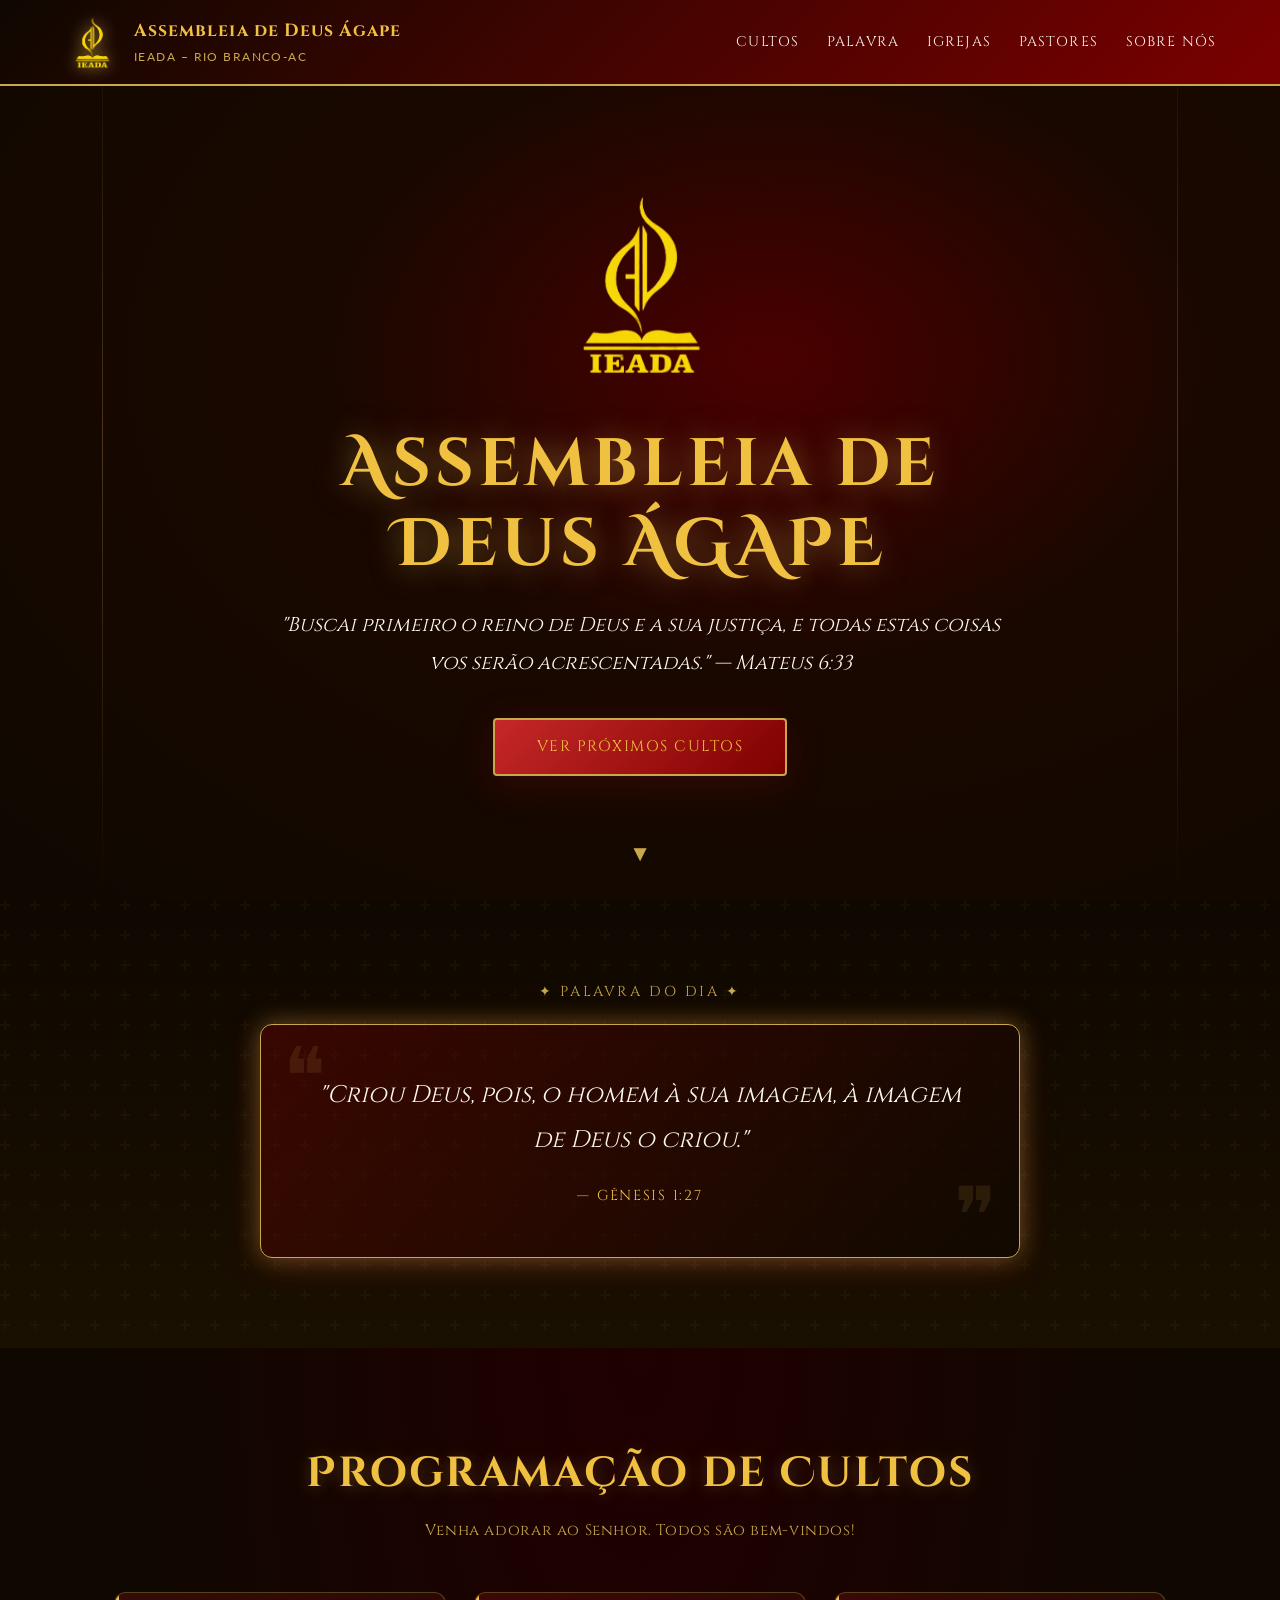
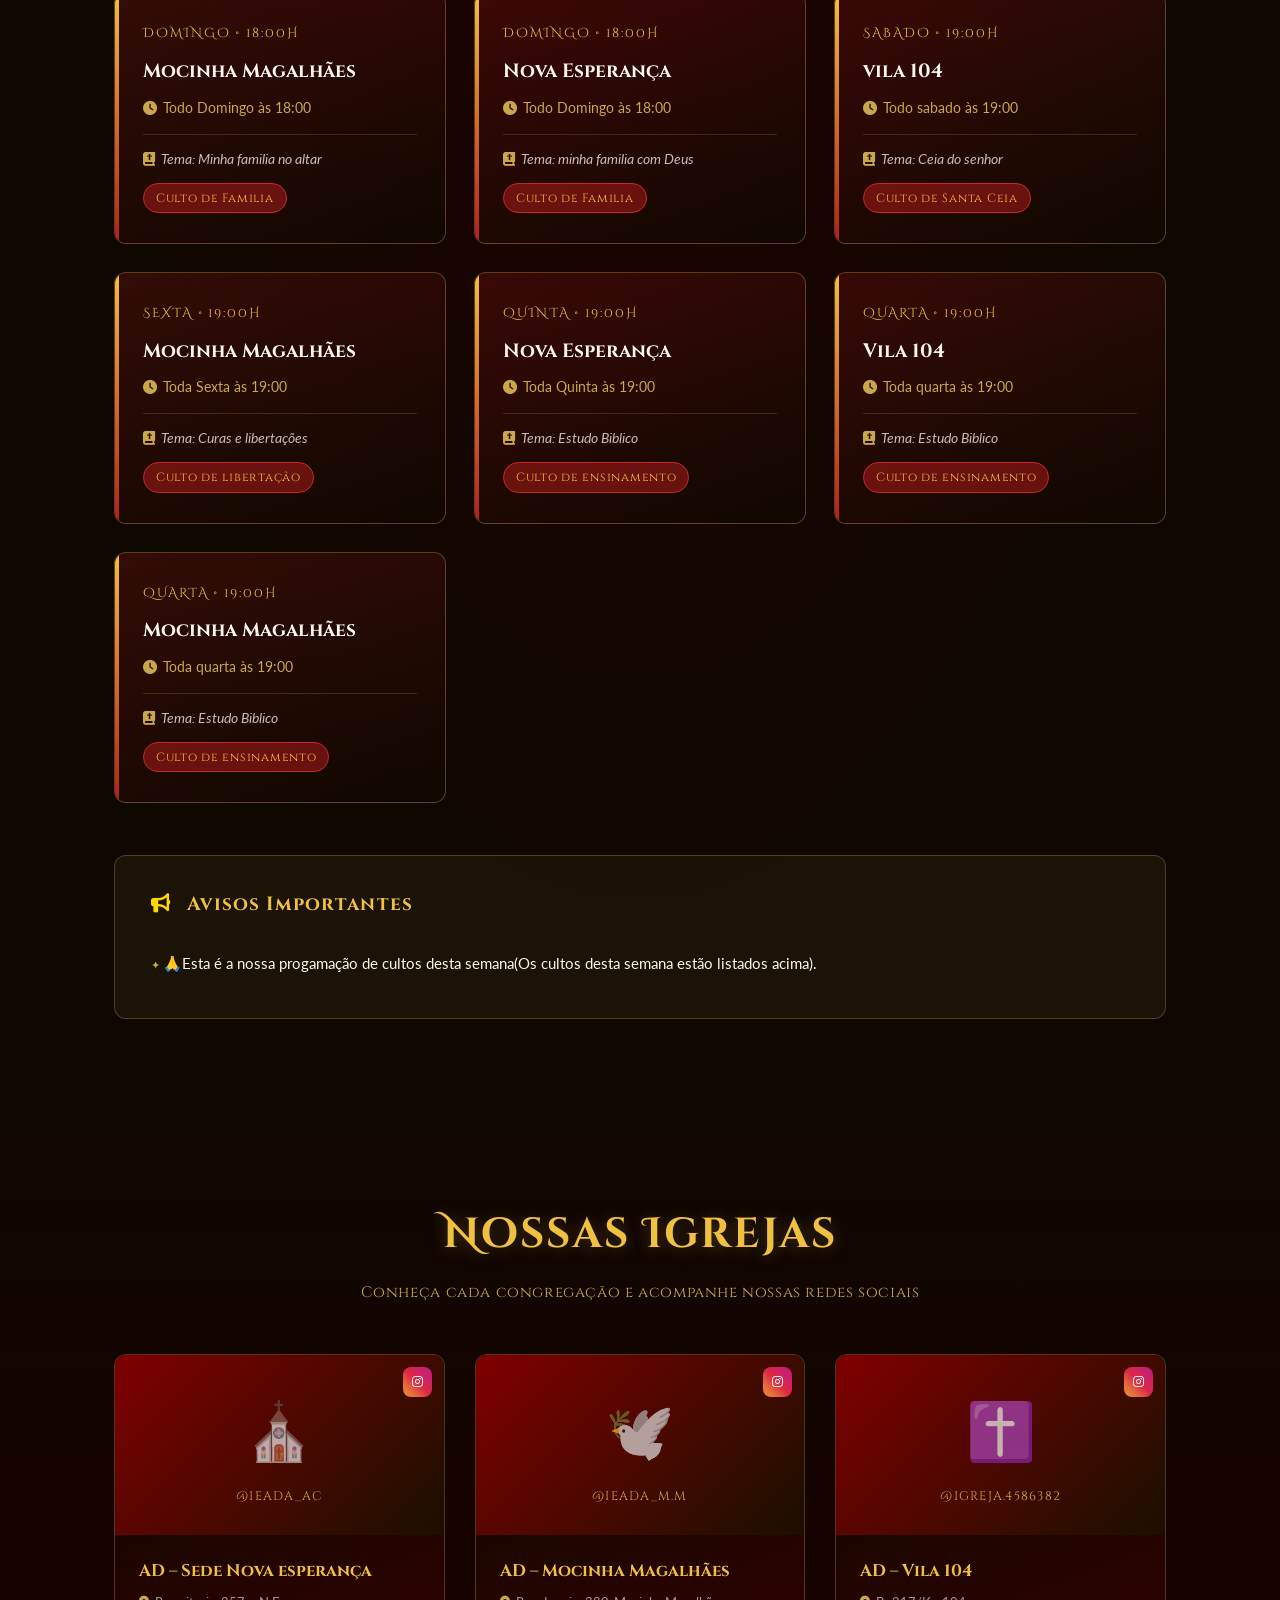
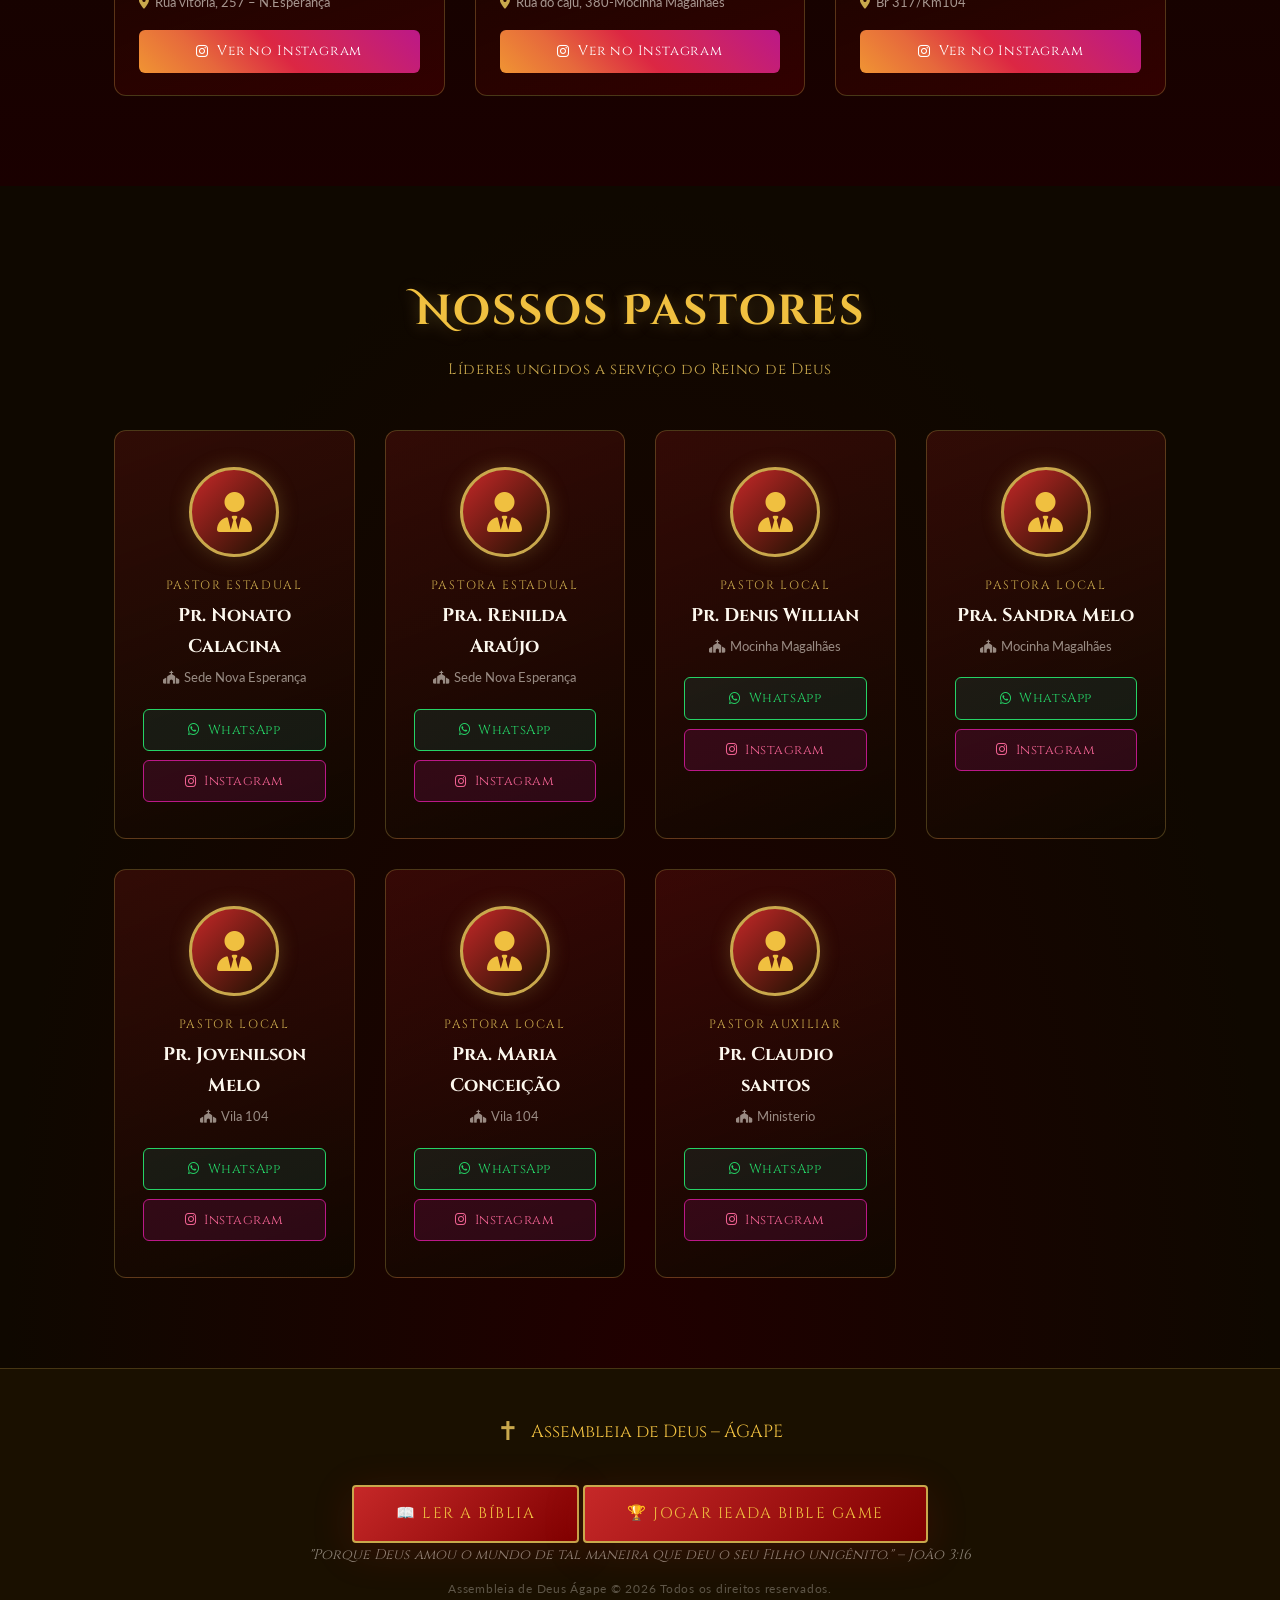
==== index.html @ 882bba63 "Update index.html" ====
<!DOCTYPE html>
<html lang="pt-BR">
<head>
  <meta charset="UTF-8" />
  <meta name="viewport" content="width=device-width, initial-scale=1.0"/>
  <title>Assembleia de Deus ÁGAPE</title>
  <link rel="stylesheet" href="style.css" />
  <link href="https://fonts.googleapis.com/css2?family=Cinzel+Decorative:wght@700;900&family=Cinzel:wght@400;600;700&family=Lato:wght@300;400;700&display=swap" rel="stylesheet"/>
  <link rel="stylesheet" href="https://cdnjs.cloudflare.com/ajax/libs/font-awesome/6.5.0/css/all.min.css"/>
</head>
<body>

  <!-- HEADER -->
  <header id="header">
    <div class="header-inner">
      <div class="logo-area">
        <img src="logo.png" alt="Logo IEADA" class="logo-img" id="logoImg" />
        <div class="logo-text">
          <span class="logo-title">Assembleia de Deus Ágape</span>
          <span class="logo-sub">IEADA – Rio Branco-ac</span>
        </div>
      </div>
      <nav class="nav-links">
        <a href="#cultos">Cultos</a>
        <a href="#palavra">Palavra</a>
        <a href="#igrejas">Igrejas</a>
        <a href="#pastores">Pastores</a>
         <a href="sobre.html">Sobre Nós</a>
      </nav>
      <button class="menu-toggle" id="menuToggle"><i class="fas fa-bars"></i></button>
    </div>
    <nav class="mobile-nav" id="mobileNav">
      <a href="#cultos">Cultos</a>
      <a href="#palavra">Palavra</a>
      <a href="#igrejas">Igrejas</a>
      <a href="#pastores">Pastores</a>
       <a href="sobre.html">Sobre Nós</a>
    </nav>
  </header>

  <!-- HERO -->
  <section class="hero">
    <div class="hero-particles" id="particles"></div>
    <div class="hero-content">
    <div class="hero-cross"><img src="logo.png" alt=""></div>
      <h1 class="hero-title">Assembleia de Deus ÁGAPE</h1>
      <p class="hero-verse" id="heroVerse">Carregando versículo…</p>
      <a href="#cultos" class="btn-hero">Ver Próximos Cultos</a>
    </div>
    <div class="hero-scroll">▼</div>
  </section>

  <!-- PALAVRA DO DIA -->
  <section class="palavra-section" id="palavra">
    <div class="section-label">✦ Palavra do Dia ✦</div>
    <div class="palavra-card" id="palavraCard">
      <div class="palavra-loading"><i class="fas fa-cross fa-spin"></i></div>
    </div>
  </section>

  <!-- CULTOS / AVISOS -->
  <section class="cultos-section" id="cultos">
    <div class="container">
      <h2 class="section-title">Programação de Cultos</h2>
      <p class="section-desc">Venha adorar ao Senhor. Todos são bem-vindos!</p>
      <div class="cultos-grid" id="cultosGrid"></div>
      <div class="avisos-box" id="avisosBox">
        <h3><i class="fas fa-bullhorn"></i> Avisos Importantes</h3>
        <ul id="avisosList"></ul>
      </div>
    </div>
  </section>

  <!-- IGREJAS / INSTAGRAM -->
  <section class="igrejas-section" id="igrejas">
    <div class="container">
      <h2 class="section-title">Nossas Igrejas</h2>
      <p class="section-desc">Conheça cada congregação e acompanhe nossas redes sociais</p>
      <div class="igrejas-grid" id="igrejasGrid"></div>
    </div>
  </section>

  <!-- PASTORES -->
  <section class="pastores-section" id="pastores">
    <div class="container">
      <h2 class="section-title">Nossos Pastores</h2>
      <p class="section-desc">Líderes ungidos a serviço do Reino de Deus</p>
      <div class="pastores-grid" id="pastoresGrid"></div>
    </div>
  </section>

  <!-- FOOTER -->
  <footer class="footer">
    <div class="footer-inner">
      <div class="footer-logo">
        <span class="footer-cross">✝</span>
        <span>Assembleia de Deus – ÁGAPE</span>
      </div>
<a href="biblia.html" class="btn-hero">📖 Ler a Bíblia</a>
   <a href="quiz.html" class="btn-hero" style="margin-top:16px">
  🏆 Jogar IEADA Bible Game
</a>
      <p class="footer-verse">"Porque Deus amou o mundo de tal maneira que deu o seu Filho unigênito." – João 3:16</p>
      <p class="footer-copy">Assembleia de Deus Ágape © 2026 Todos os direitos reservados.</p>
    </div>
  </footer>

  <script src="app.js"></script>
</body>
</html>
---- style.css ----
/* =========================================================
   ASSEMBLEIA DE DEUS – IEADA  |  style.css
   Paleta: Vermelho, Dourado, Amarelo
   ========================================================= */

:root {
  --red:      #b71c1c;
  --red-dark: #7f0000;
  --red-mid:  #c62828;
  --gold:     #c9a84c;
  --gold-lt:  #f0c040;
  --yellow:   #ffd600;
  --dark:     #0f0800;
  --dark2:    #1a1000;
  --cream:    #fdf8ee;
  --text:     #2c1a00;
  --white:    #ffffff;

  --font-display: 'Cinzel Decorative', serif;
  --font-serif:   'Cinzel', serif;
  --font-body:    'Lato', sans-serif;

  --radius: 12px;
  --shadow: 0 8px 40px rgba(183,28,28,0.18);
  --glow:   0 0 24px rgba(201,168,76,0.45);
}

*, *::before, *::after { box-sizing: border-box; margin: 0; padding: 0; }

html { scroll-behavior: smooth; }

body {
  background: var(--dark);
  color: var(--cream);
  font-family: var(--font-body);
  font-size: 16px;
  line-height: 1.7;
  overflow-x: hidden;
}

/* ---------- SCROLLBAR ---------- */
::-webkit-scrollbar { width: 8px; }
::-webkit-scrollbar-track { background: var(--dark2); }
::-webkit-scrollbar-thumb { background: var(--gold); border-radius: 4px; }

/* =========================================================
   HEADER
   ========================================================= */
#header {
  position: fixed; top: 0; left: 0; width: 100%; z-index: 1000;
  background: linear-gradient(135deg, rgba(15,8,0,.97) 0%, rgba(127,0,0,.97) 100%);
  border-bottom: 2px solid var(--gold);
  backdrop-filter: blur(8px);
  transition: box-shadow .3s;
}
#header.scrolled { box-shadow: 0 4px 24px rgba(183,28,28,.5); }

.header-inner {
  max-width: 1200px; margin: 0 auto;
  display: flex; align-items: center; justify-content: space-between;
  padding: 14px 24px;
}

.logo-area { display: flex; align-items: center; gap: 14px; }
.logo-img   { height: 56px; width: 56px; object-fit: contain; filter: drop-shadow(0 0 8px var(--gold)); }
.logo-text  { display: flex; flex-direction: column; }
.logo-title { font-family: var(--font-serif); font-size: 1.1rem; color: var(--gold-lt); letter-spacing: .06em; font-weight: 700; }
.logo-sub   { font-size: .75rem; color: var(--gold); letter-spacing: .12em; text-transform: uppercase; }

.nav-links { display: flex; gap: 28px; }
.nav-links a {
  font-family: var(--font-serif); font-size: .88rem; letter-spacing: .08em;
  color: var(--cream); text-decoration: none; text-transform: uppercase;
  position: relative; transition: color .25s;
}
.nav-links a::after {
  content: ''; position: absolute; bottom: -4px; left: 0;
  width: 0; height: 2px; background: var(--gold); transition: width .3s;
}
.nav-links a:hover { color: var(--gold-lt); }
.nav-links a:hover::after { width: 100%; }

.menu-toggle {
  display: none; background: none; border: none;
  color: var(--gold-lt); font-size: 1.5rem; cursor: pointer;
}

.mobile-nav {
  display: none; flex-direction: column; background: var(--dark2);
  border-top: 1px solid var(--gold);
}
.mobile-nav a {
  padding: 14px 24px; font-family: var(--font-serif); font-size: .9rem;
  color: var(--cream); text-decoration: none; border-bottom: 1px solid rgba(201,168,76,.15);
  transition: background .2s, color .2s;
}
.mobile-nav a:hover { background: rgba(201,168,76,.1); color: var(--gold-lt); }
.mobile-nav.open { display: flex; }

/* =========================================================
   HERO
   ========================================================= */
.hero {
  position: relative; min-height: 100vh;
  display: flex; align-items: center; justify-content: center;
  overflow: hidden;
  background: radial-gradient(ellipse at 60% 40%, #4a0000 0%, #1a0800 40%, #0f0800 100%);
}

.hero-particles {
  position: absolute; inset: 0; pointer-events: none;
}
.particle {
  position: absolute; border-radius: 50%;
  background: var(--gold);
  opacity: 0;
  animation: float-up linear infinite;
}
@keyframes float-up {
  0%   { opacity: 0; transform: translateY(0) scale(1); }
  10%  { opacity: .7; }
  90%  { opacity: .3; }
  100% { opacity: 0; transform: translateY(-80vh) scale(.4); }
}
.hero-cross img {
  max-width: 140px;
  animation: float 3s ease-in-out infinite;
}

@keyframes float {
  0% { transform: translateY(0px); }
  50% { transform: translateY(-10px); }
  100% { transform: translateY(0px); }
}
/* ornamental lines */
.hero::before, .hero::after {
  content: ''; position: absolute; top: 0; bottom: 0; width: 1px;
  background: linear-gradient(to bottom, transparent, var(--gold), transparent);
  opacity: .3;
}
.hero::before { left: 8%; }
.hero::after  { right: 8%; }

.hero-content {
  position: relative; z-index: 2; text-align: center;
  padding: 120px 24px 60px;
  max-width: 780px;
}

.hero-cross {
  font-size: 4rem; color: var(--gold);
  animation: pulse-glow 3s ease-in-out infinite;
  display: block; margin-bottom: 12px;
  text-shadow: var(--glow);
}
@keyframes pulse-glow {
  0%,100% { text-shadow: 0 0 20px var(--gold); }
  50%      { text-shadow: 0 0 50px var(--yellow), 0 0 80px var(--gold); }
}

.hero-title {
  font-family: var(--font-display);
  font-size: clamp(2rem, 6vw, 4.2rem);
  color: var(--gold-lt);
  letter-spacing: .06em;
  line-height: 1.2;
  margin-bottom: 20px;
  text-shadow: 0 2px 30px rgba(201,168,76,.5);
  animation: fade-down .9s ease both;
}
@keyframes fade-down {
  from { opacity: 0; transform: translateY(-30px); }
  to   { opacity: 1; transform: translateY(0); }
}

.hero-verse {
  font-family: var(--font-serif); font-style: italic;
  font-size: clamp(.95rem, 2vw, 1.25rem); color: var(--cream);
  opacity: .9; margin-bottom: 36px;
  animation: fade-up 1.1s .3s ease both;
  line-height: 1.9;
}
@keyframes fade-up {
  from { opacity: 0; transform: translateY(20px); }
  to   { opacity: 1; transform: translateY(0); }
}

.btn-hero {
  display: inline-block; padding: 14px 42px;
  background: linear-gradient(135deg, var(--red-mid), var(--red-dark));
  border: 2px solid var(--gold);
  color: var(--gold-lt); font-family: var(--font-serif);
  font-size: .95rem; letter-spacing: .1em; text-transform: uppercase;
  text-decoration: none; border-radius: 4px;
  transition: all .3s; box-shadow: var(--shadow);
  animation: fade-up 1.2s .6s ease both;
}
.btn-hero:hover {
  background: linear-gradient(135deg, var(--gold), var(--gold-lt));
  color: var(--dark); transform: translateY(-3px);
  box-shadow: 0 12px 40px rgba(201,168,76,.4);
}

.hero-scroll {
  position: absolute; bottom: 28px; left: 50%; transform: translateX(-50%);
  color: var(--gold); font-size: 1.4rem; animation: bounce 2s infinite;
  cursor: pointer;
}
@keyframes bounce {
  0%,100% { transform: translateX(-50%) translateY(0); }
  50%      { transform: translateX(-50%) translateY(10px); }
}

/* =========================================================
   SECTIONS SHARED
   ========================================================= */
.container { max-width: 1100px; margin: 0 auto; padding: 0 24px; }

.section-title {
  font-family: var(--font-display);
  font-size: clamp(1.6rem, 4vw, 2.6rem);
  color: var(--gold-lt);
  text-align: center; margin-bottom: 10px;
  letter-spacing: .05em;
  text-shadow: 0 2px 16px rgba(201,168,76,.3);
}
.section-desc {
  text-align: center; color: var(--gold); margin-bottom: 48px;
  font-size: .95rem; letter-spacing: .04em; font-family: var(--font-serif);
}
.section-label {
  text-align: center; font-family: var(--font-serif);
  font-size: .9rem; letter-spacing: .18em; text-transform: uppercase;
  color: var(--gold); margin-bottom: 20px;
}

/* =========================================================
   PALAVRA DO DIA
   ========================================================= */
.palavra-section {
  padding: 80px 24px 90px;
  background: linear-gradient(180deg, var(--dark) 0%, var(--dark2) 100%);
  position: relative;
}
.palavra-section::before {
  content: ''; position: absolute; inset: 0;
  background: url("data:image/svg+xml,%3Csvg width='60' height='60' viewBox='0 0 60 60' xmlns='http://www.w3.org/2000/svg'%3E%3Cg fill='none' fill-rule='evenodd'%3E%3Cg fill='%23c9a84c' fill-opacity='0.04'%3E%3Cpath d='M36 34v-4h-2v4h-4v2h4v4h2v-4h4v-2h-4zm0-30V0h-2v4h-4v2h4v4h2V6h4V4h-4zM6 34v-4H4v4H0v2h4v4h2v-4h4v-2H6zM6 4V0H4v4H0v2h4v4h2V6h4V4H6z'/%3E%3C/g%3E%3C/g%3E%3C/svg%3E");
  pointer-events: none;
}

.palavra-card {
  max-width: 760px; margin: 0 auto;
  background: linear-gradient(135deg, rgba(127,0,0,.35), rgba(15,8,0,.8));
  border: 1px solid var(--gold);
  border-radius: var(--radius);
  padding: 48px 52px;
  text-align: center;
  position: relative;
  box-shadow: var(--shadow), var(--glow);
  transition: all .4s;
}
.palavra-card:hover { transform: translateY(-4px); box-shadow: 0 16px 60px rgba(183,28,28,.3), var(--glow); }

.palavra-card::before, .palavra-card::after {
  content: '❝'; position: absolute;
  font-size: 5rem; color: var(--gold); opacity: .12;
  font-family: Georgia, serif; line-height: 1;
}
.palavra-card::before { top: 12px; left: 22px; }
.palavra-card::after  { content: '❞'; bottom: 0px; right: 22px; }

.palavra-text {
  font-family: var(--font-serif); font-size: clamp(1.1rem, 2.5vw, 1.5rem);
  color: var(--cream); font-style: italic; line-height: 1.85;
  margin-bottom: 18px;
}
.palavra-ref {
  font-family: var(--font-serif); color: var(--gold-lt);
  font-size: .9rem; letter-spacing: .12em; text-transform: uppercase;
}
.palavra-loading { font-size: 2rem; color: var(--gold); }

/* =========================================================
   CULTOS
   ========================================================= */
.cultos-section {
  padding: 90px 0;
  background: radial-gradient(ellipse at top, #200000 0%, var(--dark) 60%);
}

.cultos-grid {
  display: grid;
  grid-template-columns: repeat(auto-fill, minmax(280px, 1fr));
  gap: 28px; margin-bottom: 52px;
}

.culto-card {
  background: linear-gradient(160deg, rgba(183,28,28,.22), rgba(15,8,0,.9));
  border: 1px solid rgba(201,168,76,.35);
  border-radius: var(--radius); padding: 30px 28px;
  position: relative; overflow: hidden;
  transition: all .35s; cursor: default;
}
.culto-card::before {
  content: ''; position: absolute; top: 0; left: 0;
  width: 4px; height: 100%;
  background: linear-gradient(to bottom, var(--gold-lt), var(--red));
}
.culto-card:hover { transform: translateY(-6px); border-color: var(--gold); box-shadow: var(--shadow); }

.culto-dia {
  font-family: var(--font-display); font-size: .8rem;
  color: var(--gold-lt); letter-spacing: .15em; text-transform: uppercase;
  margin-bottom: 10px;
}
.culto-nome {
  font-family: var(--font-serif); font-size: 1.2rem; color: var(--cream);
  margin-bottom: 8px; font-weight: 700;
}
.culto-horario { font-size: .88rem; color: var(--gold); margin-bottom: 14px; }
.culto-tema {
  font-size: .88rem; color: rgba(253,248,238,.75); font-style: italic;
  border-top: 1px solid rgba(201,168,76,.2); padding-top: 12px;
}
.culto-tag {
  display: inline-block; margin-top: 12px; padding: 4px 12px;
  background: rgba(183,28,28,.5); border: 1px solid var(--red-mid);
  border-radius: 50px; font-size: .75rem; color: var(--gold-lt);
  font-family: var(--font-serif); letter-spacing: .06em;
}

/* AVISOS */
.avisos-box {
  background: rgba(201,168,76,.07); border: 1px solid rgba(201,168,76,.3);
  border-radius: var(--radius); padding: 32px 36px;
}
.avisos-box h3 {
  font-family: var(--font-serif); color: var(--gold-lt);
  font-size: 1.2rem; margin-bottom: 20px; letter-spacing: .06em;
}
.avisos-box h3 i { margin-right: 10px; color: var(--yellow); }
.avisos-box ul  { list-style: none; }
.avisos-box li  { padding: 10px 0; border-bottom: 1px solid rgba(201,168,76,.12); font-size: .93rem; color: var(--cream); }
.avisos-box li:last-child { border-bottom: none; }
.avisos-box li::before { content: '✦ '; color: var(--gold); font-size: .7rem; }

/* =========================================================
   IGREJAS
   ========================================================= */
.igrejas-section {
  padding: 90px 0;
  background: linear-gradient(180deg, var(--dark) 0%, #1a0000 100%);
}

.igrejas-grid {
  display: grid;
  grid-template-columns: repeat(auto-fill, minmax(250px, 1fr));
  gap: 30px;
}

.igreja-card {
  background: linear-gradient(160deg, rgba(15,8,0,.95), rgba(127,0,0,.25));
  border: 1px solid rgba(201,168,76,.3);
  border-radius: var(--radius); overflow: hidden;
  transition: all .35s; display: flex; flex-direction: column;
}
.igreja-card:hover { transform: translateY(-8px); border-color: var(--gold); box-shadow: var(--shadow); }

.igreja-thumb {
  height: 180px; background: var(--dark2);
  display: flex; align-items: center; justify-content: center;
  position: relative; overflow: hidden;
}
.igreja-thumb-inner {
  width: 100%; height: 100%;
  background: linear-gradient(135deg, var(--red-dark) 0%, var(--dark2) 100%);
  display: flex; flex-direction: column; align-items: center; justify-content: center;
  gap: 8px;
}
.igreja-thumb-icon { font-size: 3.5rem; color: var(--gold); opacity: .7; }
.igreja-thumb-label {
  font-family: var(--font-serif); font-size: .78rem; color: var(--gold);
  letter-spacing: .1em; text-transform: uppercase;
}
.igreja-thumb .insta-badge {
  position: absolute; top: 12px; right: 12px;
  background: linear-gradient(45deg, #f09433, #e6683c, #dc2743, #cc2366, #bc1888);
  border-radius: 8px; padding: 5px 9px; font-size: .75rem; color: #fff;
}

.igreja-body { padding: 22px 24px; flex: 1; display: flex; flex-direction: column; }
.igreja-nome {
  font-family: var(--font-serif); font-size: 1.05rem; color: var(--gold-lt);
  margin-bottom: 6px; font-weight: 700;
}
.igreja-end  { font-size: .83rem; color: rgba(253,248,238,.6); margin-bottom: 16px; }
.btn-instagram {
  margin-top: auto; display: flex; align-items: center; justify-content: center; gap: 8px;
  padding: 10px 0;
  background: linear-gradient(45deg, #f09433, #e6683c, #dc2743, #cc2366, #bc1888);
  color: #fff; border-radius: 6px; text-decoration: none;
  font-family: var(--font-serif); font-size: .85rem; letter-spacing: .06em;
  transition: opacity .25s, transform .25s;
}
.btn-instagram:hover { opacity: .88; transform: scale(1.03); }

/* =========================================================
   PASTORES
   ========================================================= */
.pastores-section {
  padding: 90px 0;
  background: radial-gradient(ellipse at bottom, #200000 0%, var(--dark) 70%);
}

.pastores-grid {
  display: grid;
  grid-template-columns: repeat(auto-fill, minmax(240px, 1fr));
  gap: 30px;
}

.pastor-card {
  background: linear-gradient(160deg, rgba(183,28,28,.2), rgba(15,8,0,.9));
  border: 1px solid rgba(201,168,76,.3);
  border-radius: var(--radius); padding: 36px 28px;
  text-align: center; transition: all .35s; position: relative; overflow: hidden;
}
.pastor-card::after {
  content: ''; position: absolute; bottom: 0; left: 0; right: 0;
  height: 3px;
  background: linear-gradient(to right, transparent, var(--gold), transparent);
  opacity: 0; transition: opacity .35s;
}
.pastor-card:hover { transform: translateY(-6px); border-color: var(--gold); box-shadow: var(--shadow); }
.pastor-card:hover::after { opacity: 1; }

.pastor-avatar {
  width: 90px; height: 90px; margin: 0 auto 18px;
  border-radius: 50%; background: linear-gradient(135deg, var(--red-mid), var(--dark2));
  border: 3px solid var(--gold);
  display: flex; align-items: center; justify-content: center;
  font-size: 2.5rem; color: var(--gold-lt);
  box-shadow: 0 0 20px rgba(201,168,76,.25);
}
.pastor-titulo {
  font-family: var(--font-serif); font-size: .75rem; color: var(--gold);
  letter-spacing: .14em; text-transform: uppercase; margin-bottom: 4px;
}
.pastor-nome {
  font-family: var(--font-serif); font-size: 1.15rem; color: var(--cream);
  margin-bottom: 4px; font-weight: 700;
}
.pastor-igreja { font-size: .82rem; color: rgba(253,248,238,.55); margin-bottom: 20px; }

.pastor-contatos { display: flex; flex-direction: column; gap: 9px; }
.contato-btn {
  display: flex; align-items: center; justify-content: center; gap: 8px;
  padding: 9px; border-radius: 6px; text-decoration: none;
  font-size: .82rem; font-family: var(--font-serif); letter-spacing: .04em;
  transition: all .25s;
}
.contato-btn.whatsapp { background: #128c7e22; border: 1px solid #25d366; color: #25d366; }
.contato-btn.whatsapp:hover { background: #128c7e; color: #fff; }
.contato-btn.email     { background: rgba(201,168,76,.12); border: 1px solid var(--gold); color: var(--gold-lt); }
.contato-btn.email:hover { background: var(--gold); color: var(--dark); }
.contato-btn.instagram-btn { background: rgba(188,24,136,.15); border: 1px solid #bc1888; color: #f06292; }
.contato-btn.instagram-btn:hover { background: linear-gradient(45deg, #f09433, #e6683c, #dc2743, #cc2366, #bc1888); color: #fff; }

/* =========================================================
   CONTATO FORM
   ========================================================= */
.contato-section {
  padding: 90px 0;
  background: linear-gradient(180deg, #1a0000 0%, var(--dark) 100%);
}

.contato-form {
  max-width: 680px; margin: 0 auto;
  display: flex; flex-direction: column; gap: 16px;
}
.form-row { display: grid; grid-template-columns: 1fr 1fr; gap: 16px; }

.contato-form input,
.contato-form textarea {
  background: rgba(255,255,255,.05);
  border: 1px solid rgba(201,168,76,.3);
  border-radius: 6px; padding: 14px 16px;
  color: var(--cream); font-family: var(--font-body); font-size: .9rem;
  transition: border-color .25s, box-shadow .25s; outline: none; resize: vertical;
}
.contato-form input:focus,
.contato-form textarea:focus {
  border-color: var(--gold);
  box-shadow: 0 0 0 3px rgba(201,168,76,.15);
}
.contato-form input::placeholder,
.contato-form textarea::placeholder { color: rgba(253,248,238,.35); }

.btn-enviar {
  align-self: flex-end; padding: 14px 40px;
  background: linear-gradient(135deg, var(--red-mid), var(--red-dark));
  border: 2px solid var(--gold); border-radius: 6px;
  color: var(--gold-lt); font-family: var(--font-serif); font-size: .92rem;
  letter-spacing: .08em; cursor: pointer; transition: all .3s; display: flex; gap: 10px; align-items: center;
}
.btn-enviar:hover {
  background: linear-gradient(135deg, var(--gold), var(--gold-lt));
  color: var(--dark); transform: translateY(-2px);
}
.form-feedback { text-align: center; font-size: .88rem; min-height: 20px; }
.form-feedback.success { color: #4caf50; }
.form-feedback.error   { color: #ef5350; }

/* =========================================================
   FOOTER
   ========================================================= */
.footer {
  background: var(--dark2);
  border-top: 1px solid rgba(201,168,76,.25);
  padding: 42px 24px;
}
.footer-inner { max-width: 760px; margin: 0 auto; text-align: center; }
.footer-logo {
  display: flex; align-items: center; justify-content: center; gap: 12px;
  font-family: var(--font-serif); color: var(--gold-lt); font-size: 1.1rem;
  margin-bottom: 14px;
}
.footer-cross { font-size: 1.6rem; color: var(--gold); }
.footer-verse { font-style: italic; font-family: var(--font-serif); color: rgba(253,248,238,.5); font-size: .88rem; margin-bottom: 12px; }
.footer-copy  { font-size: .78rem; color: rgba(253,248,238,.3); letter-spacing: .06em; }

/* =========================================================
   RESPONSIVE
   ========================================================= */
@media (max-width: 768px) {
  .nav-links { display: none; }
  .menu-toggle { display: block; }
  .form-row { grid-template-columns: 1fr; }
  .btn-enviar { align-self: stretch; justify-content: center; }
  .palavra-card { padding: 32px 24px; }
  .hero-content { padding: 100px 16px 40px; }
}
@media (max-width: 480px) {
  .cultos-grid, .igrejas-grid, .pastores-grid { grid-template-columns: 1fr; }
}

/* =========================================================
   ANIMATIONS ON SCROLL
   ========================================================= */
.reveal {
  opacity: 0; transform: translateY(30px);
  transition: opacity .65s ease, transform .65s ease;
}
.reveal.visible { opacity: 1; transform: none; }
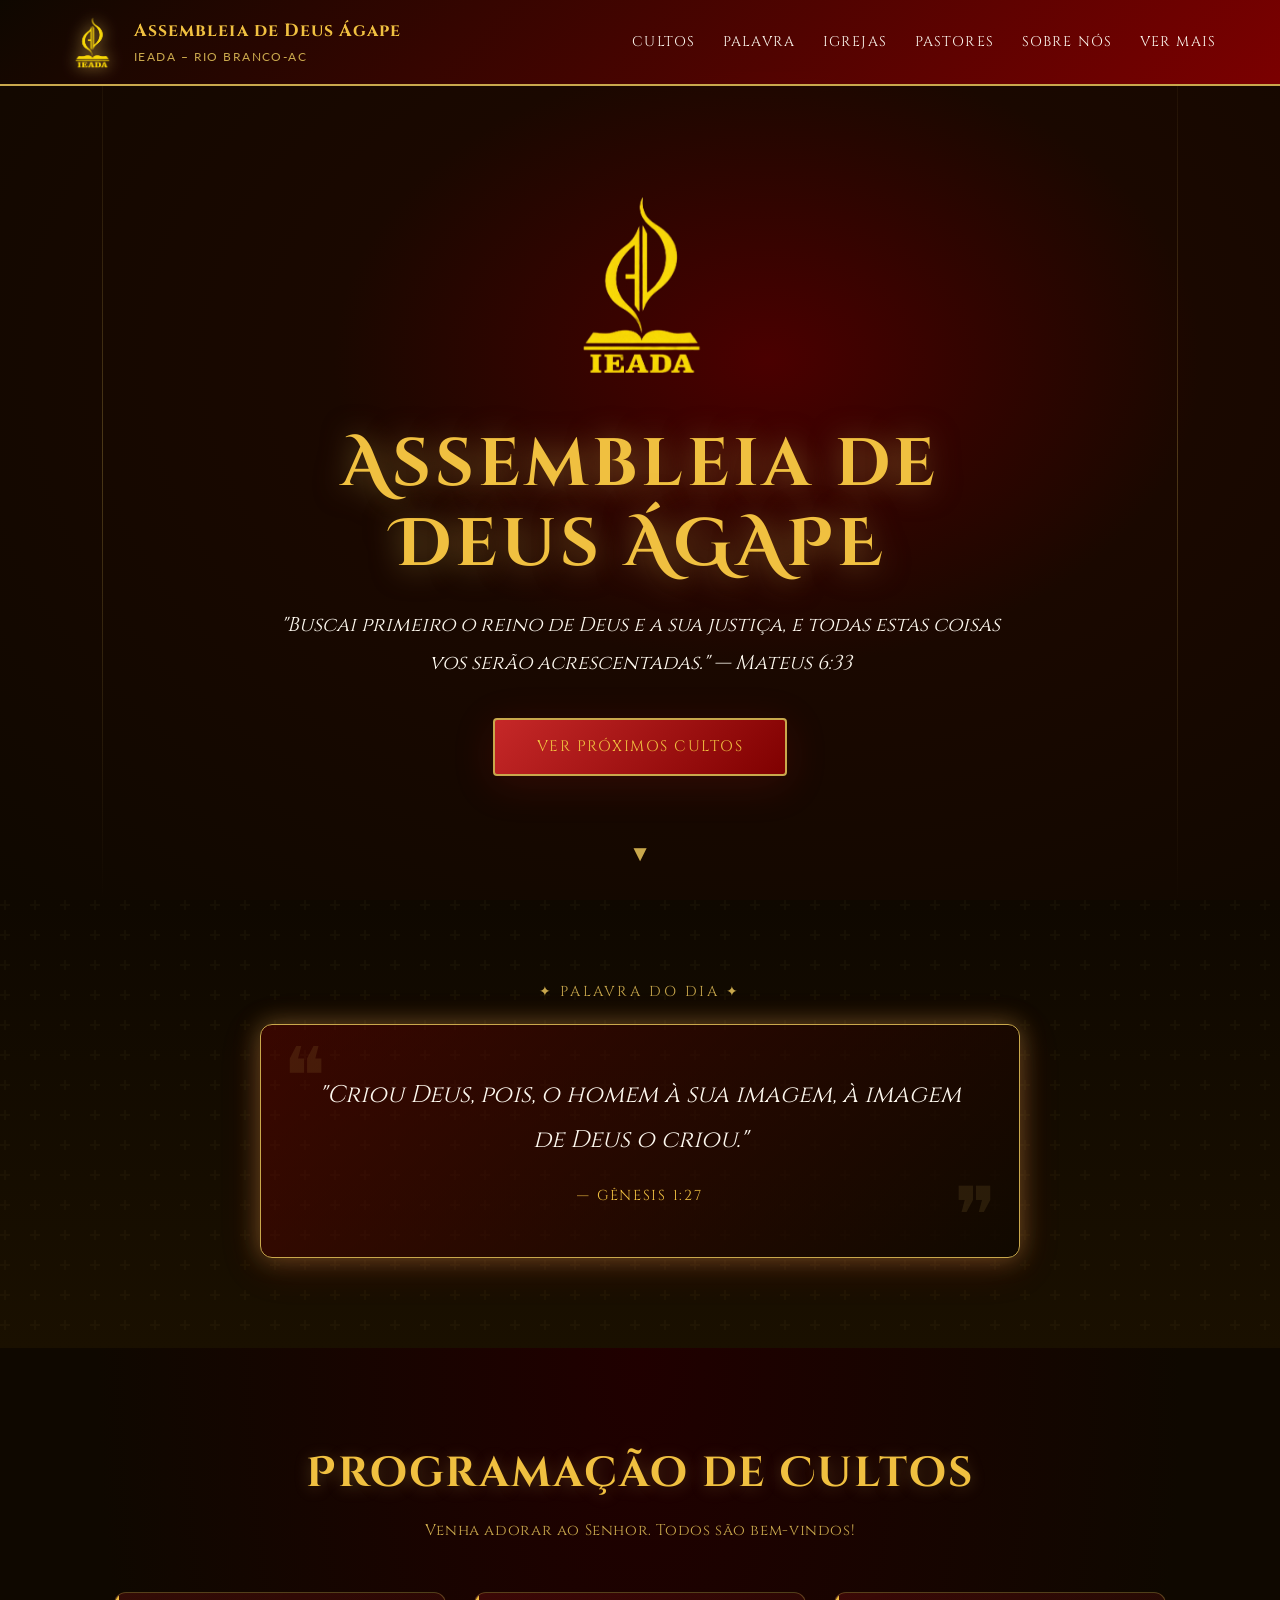
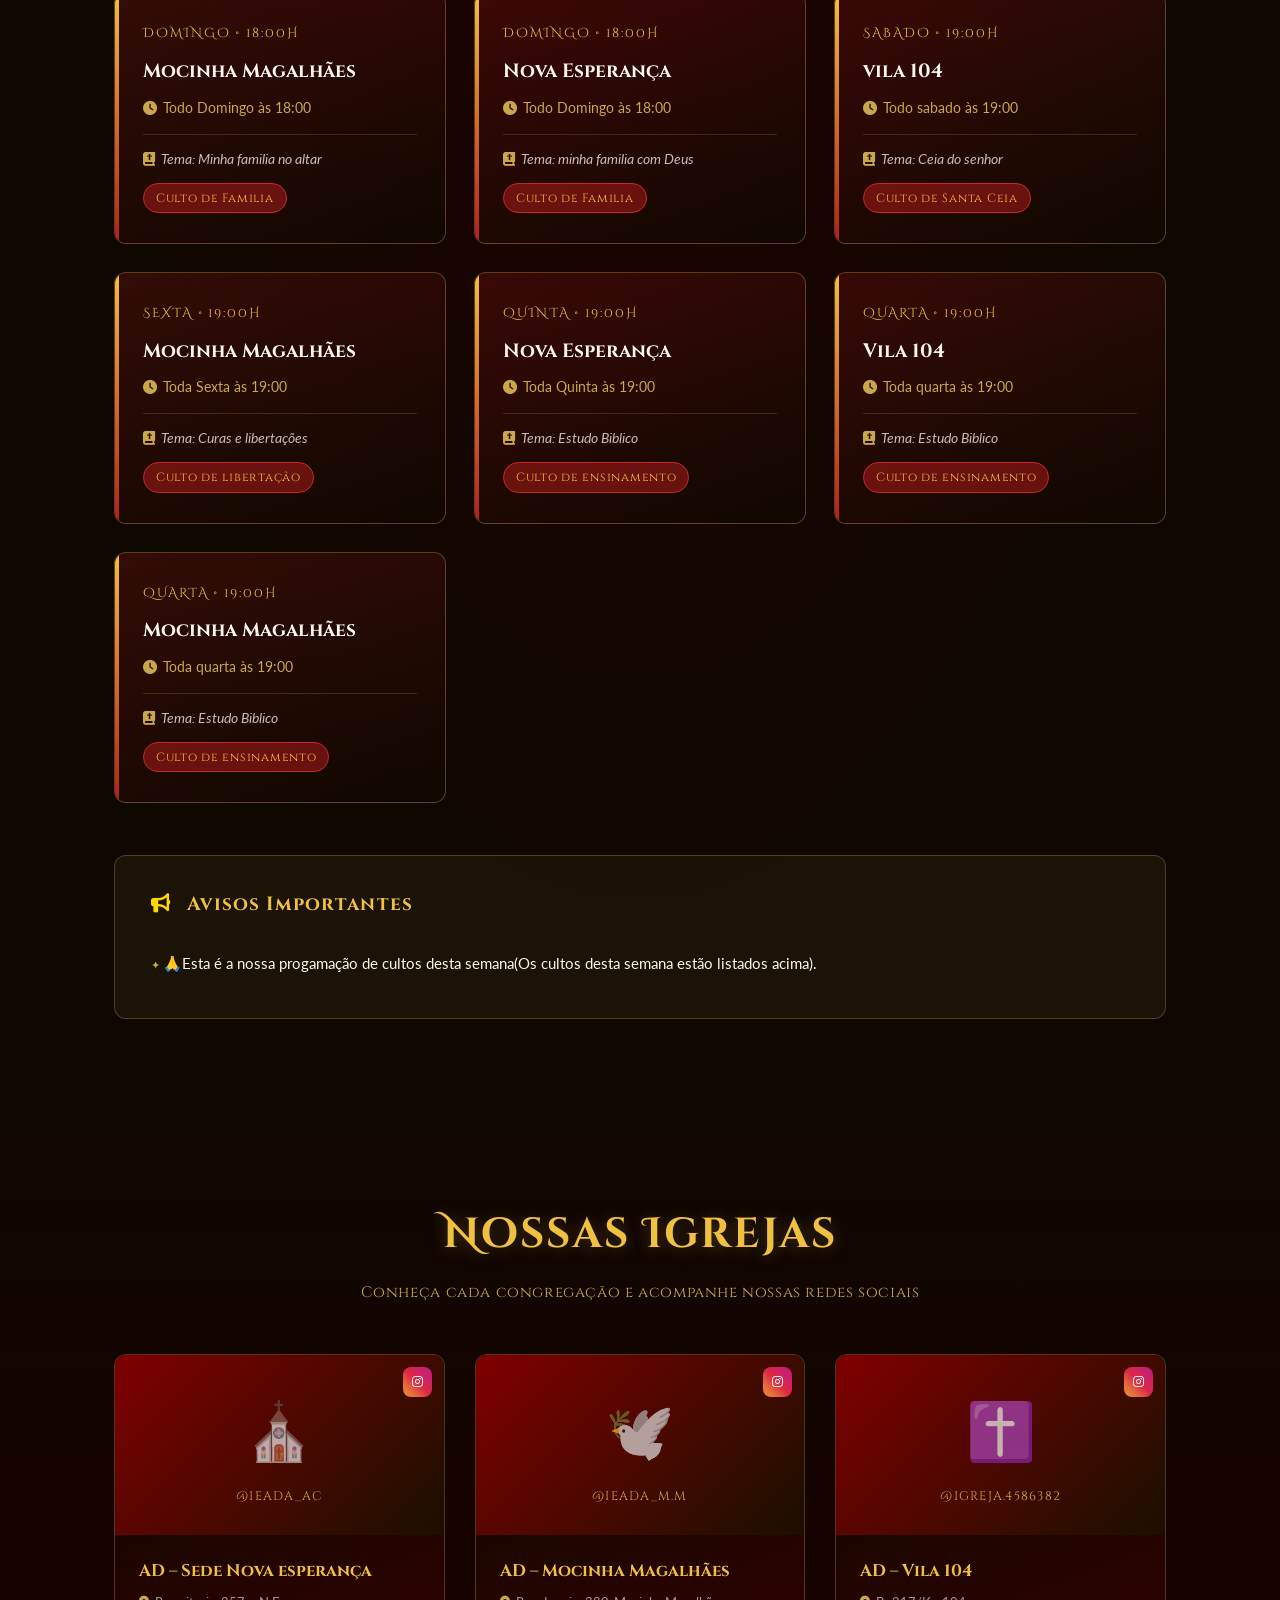
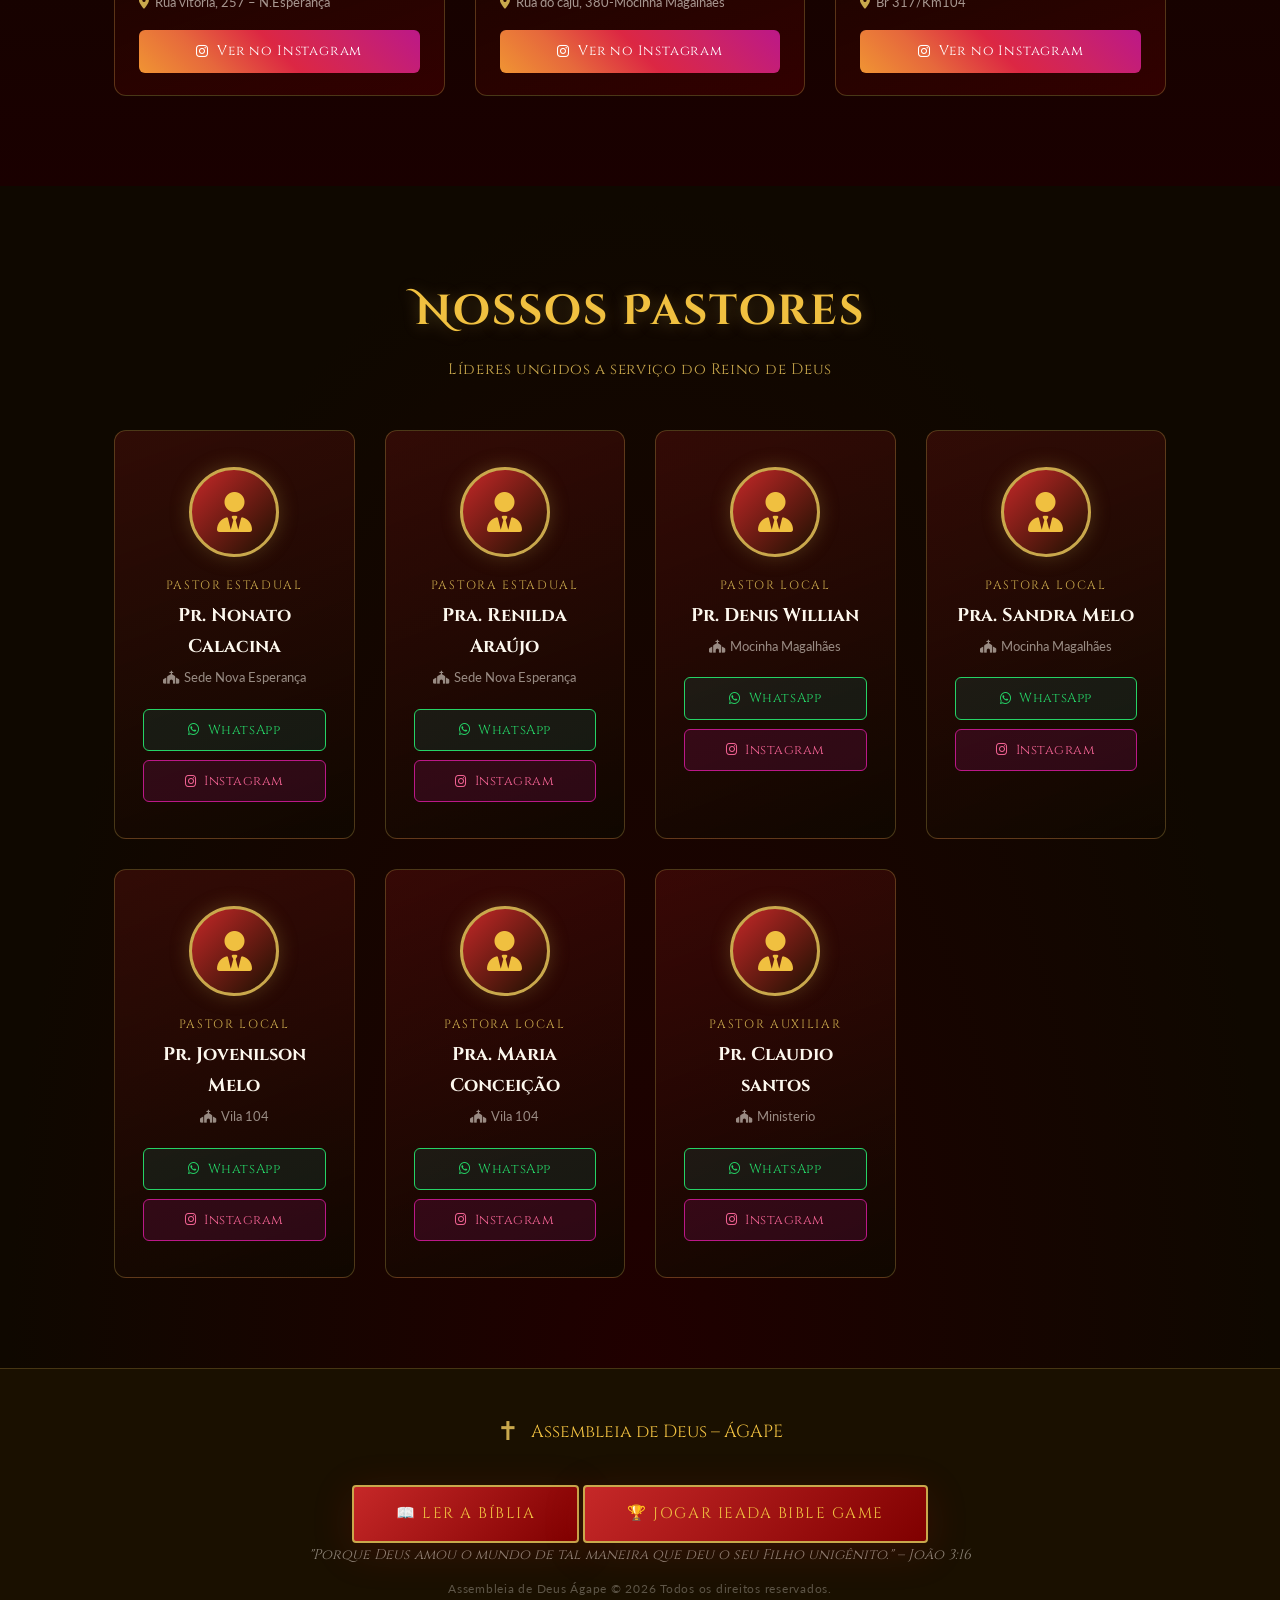
==== commit 39ccd355: "Update index.html" ====
--- a/index.html
+++ b/index.html
@@ -25,7 +25,8 @@
         <a href="#palavra">Palavra</a>
         <a href="#igrejas">Igrejas</a>
         <a href="#pastores">Pastores</a>
-         <a href="sobre.html">Sobre Nós</a>
+        <a href="sobre.html">Sobre Nós</a>
+        <a href="#footer">Ver mais</a>
       </nav>
       <button class="menu-toggle" id="menuToggle"><i class="fas fa-bars"></i></button>
     </div>
@@ -34,7 +35,8 @@
       <a href="#palavra">Palavra</a>
       <a href="#igrejas">Igrejas</a>
       <a href="#pastores">Pastores</a>
-       <a href="sobre.html">Sobre Nós</a>
+      <a href="sobre.html">Sobre Nós</a>
+      <a href="#footer">Ver mais</a>
     </nav>
   </header>
 
@@ -90,7 +92,7 @@
   </section>
 
   <!-- FOOTER -->
-  <footer class="footer">
+  <footer class="footer" id="footer">
     <div class="footer-inner">
       <div class="footer-logo">
         <span class="footer-cross">✝</span>
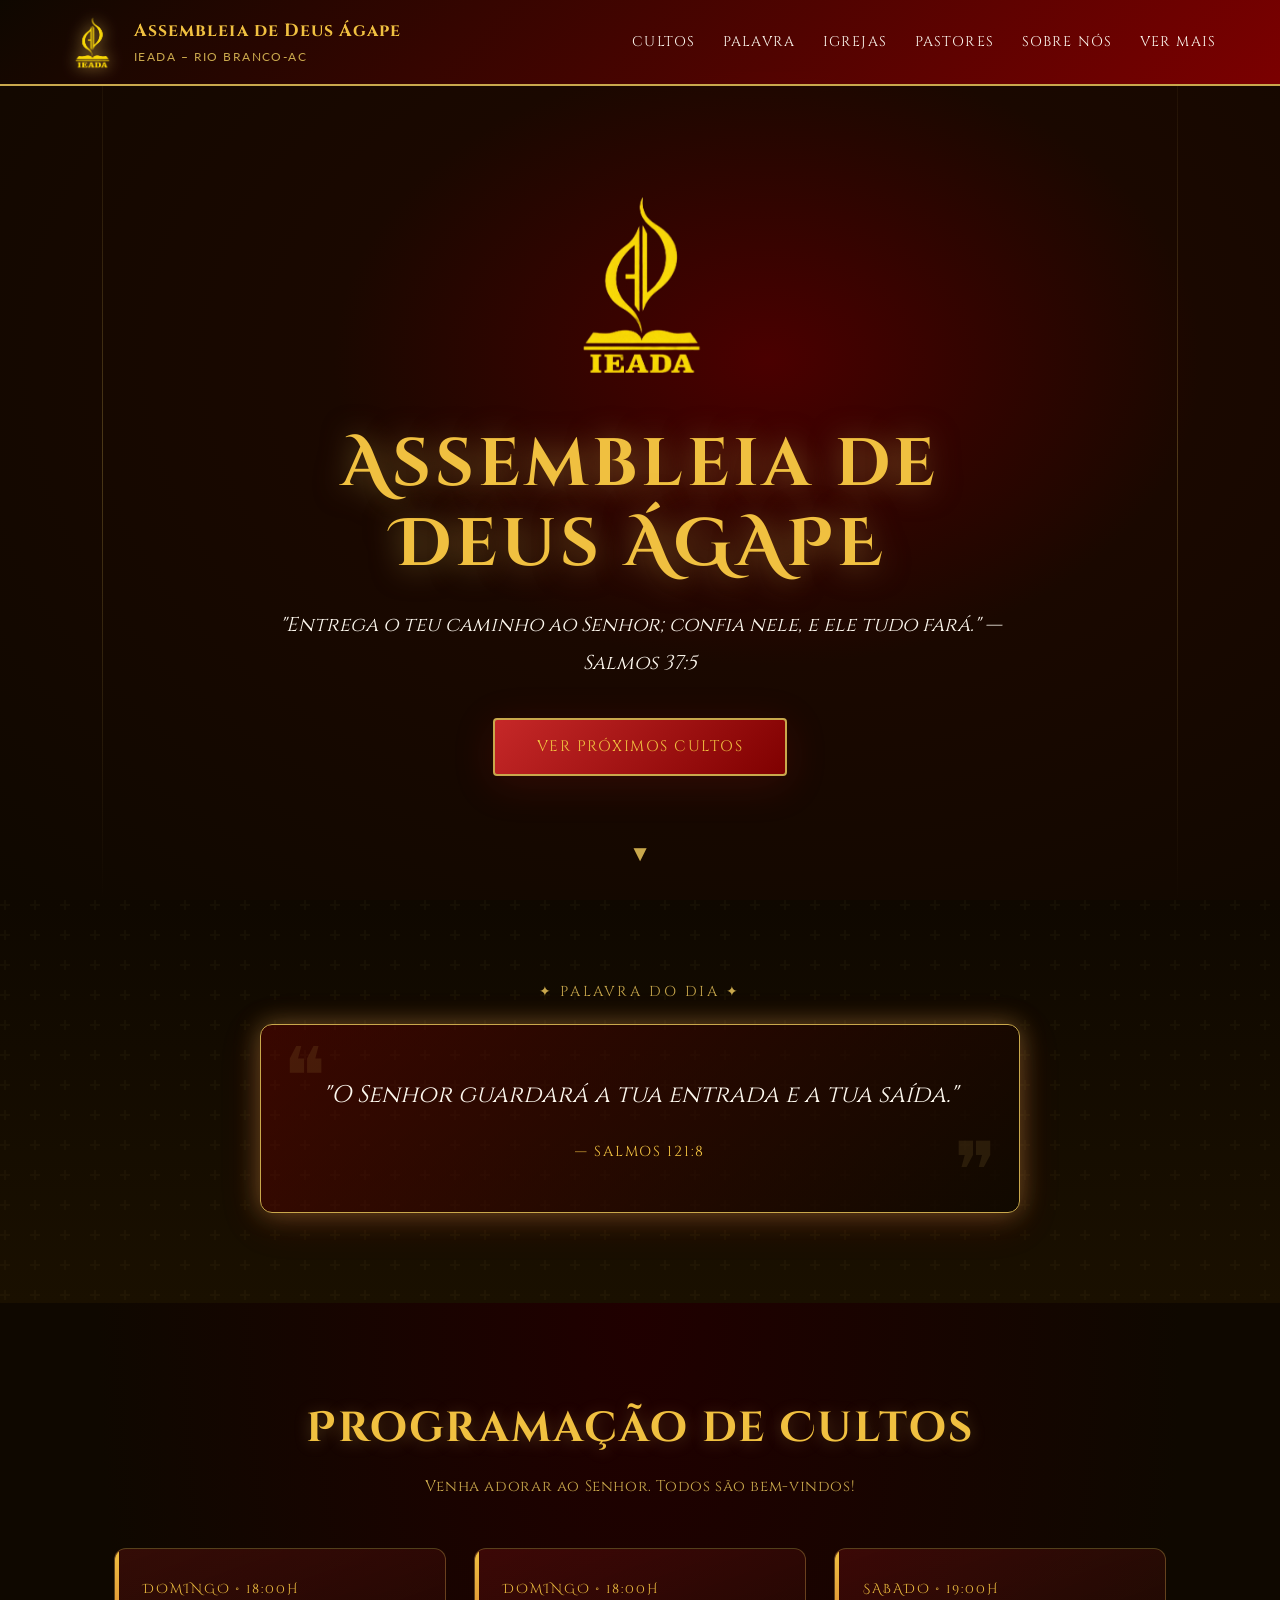
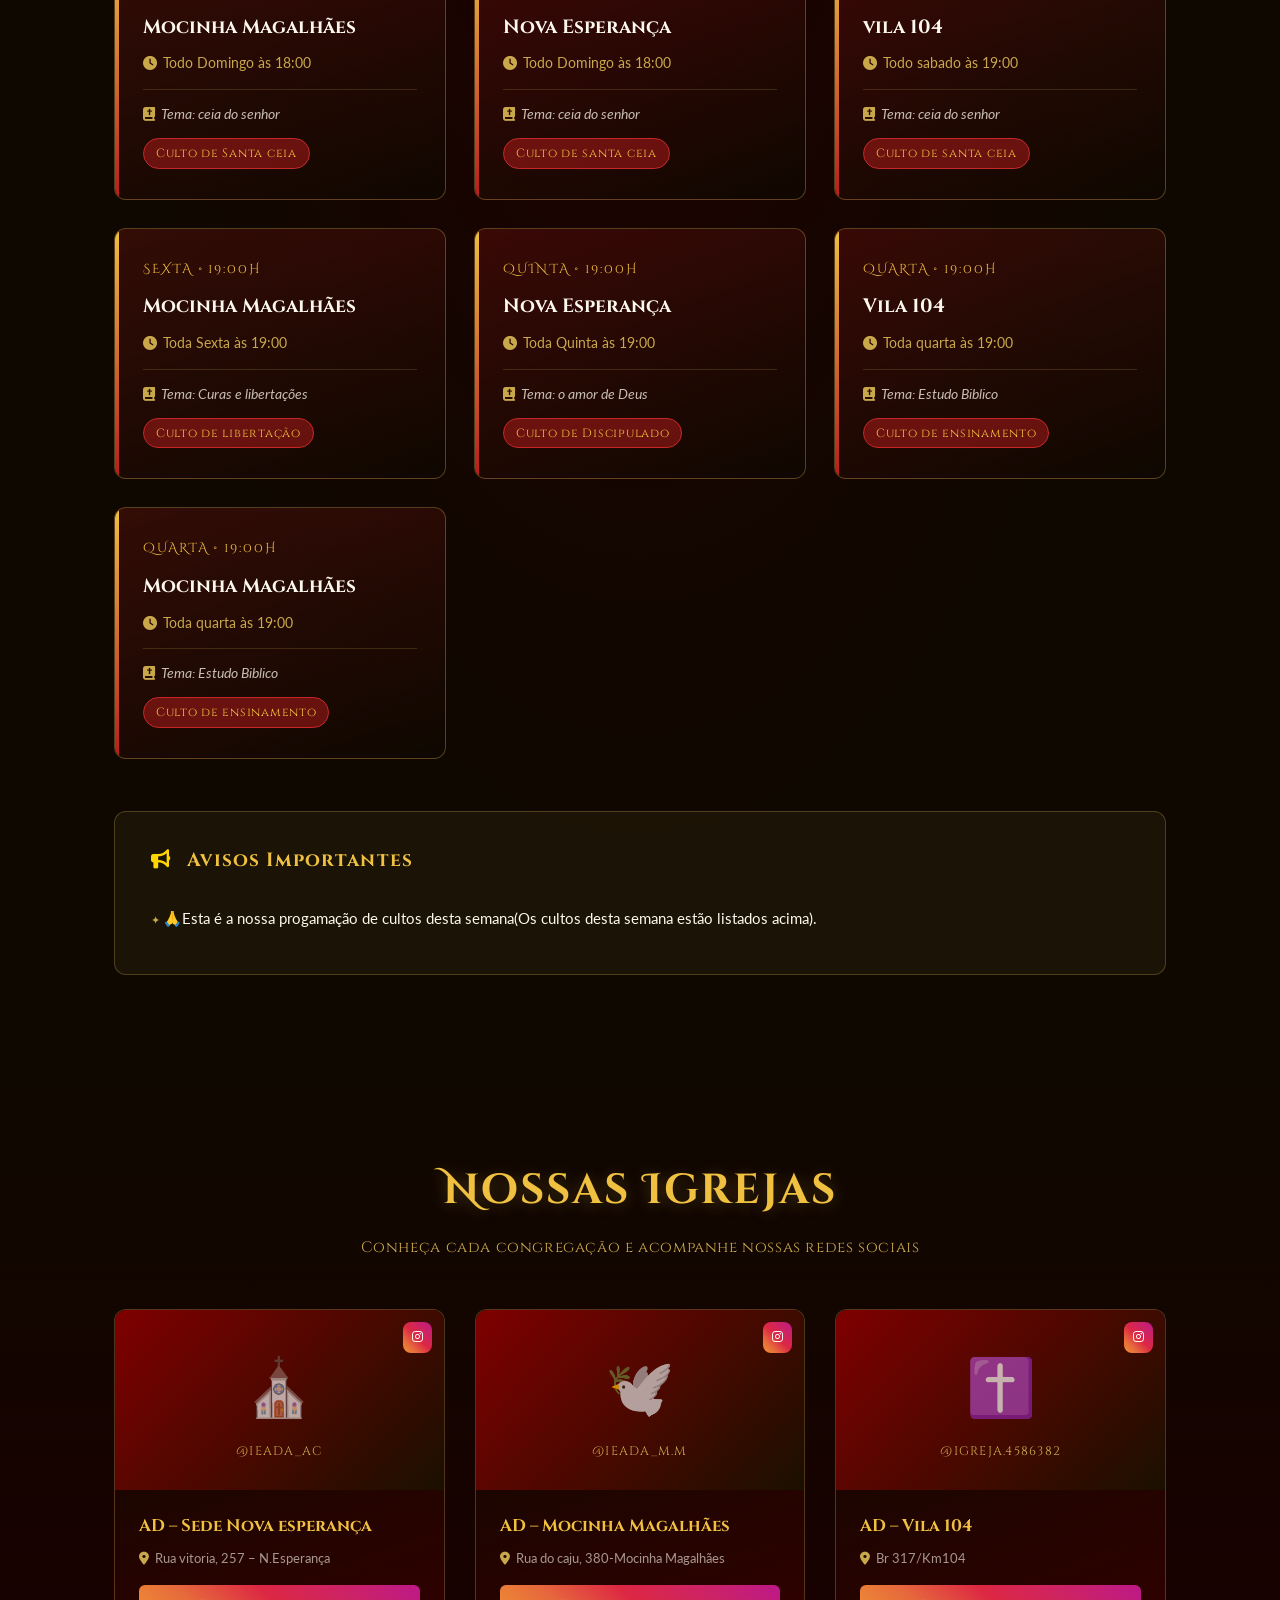
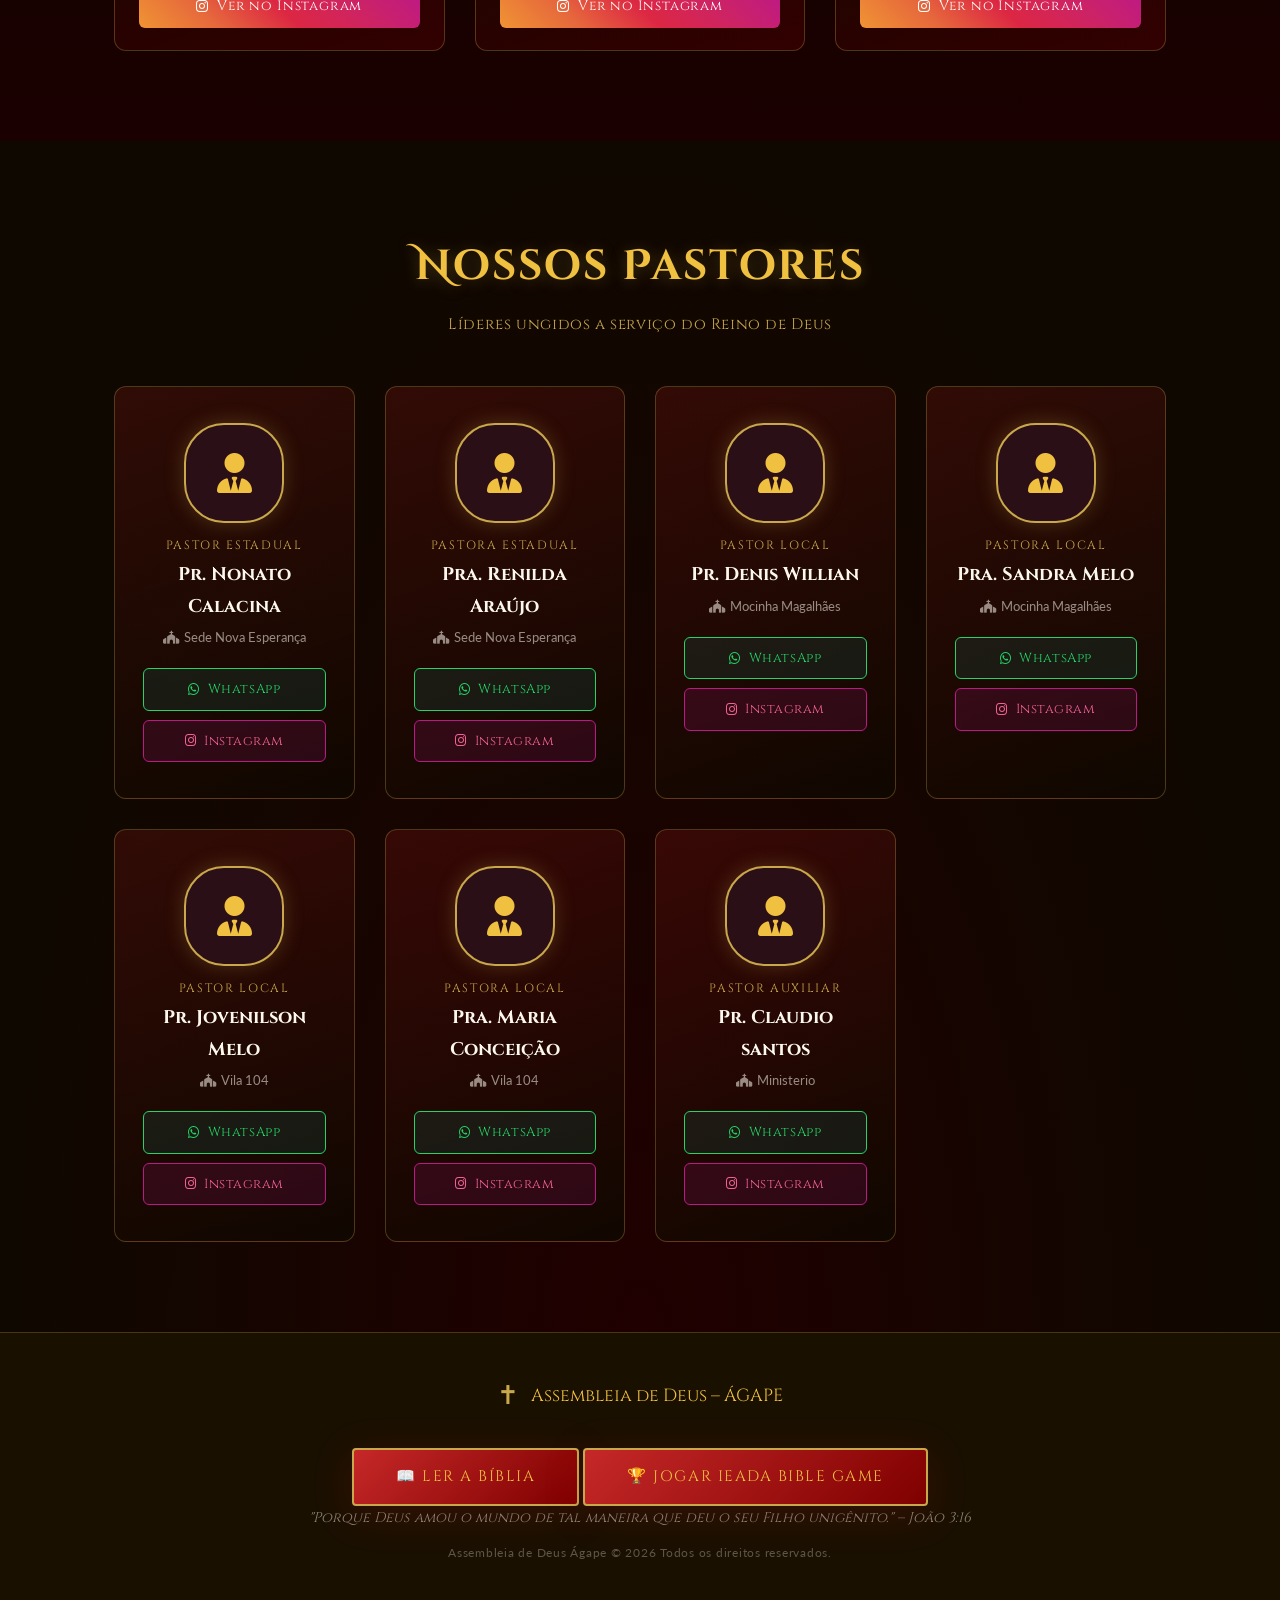
==== commit 43991e41: "Update index.html" ====
--- a/index.html
+++ b/index.html
@@ -1,6 +1,7 @@
 <!DOCTYPE html>
 <html lang="pt-BR">
 <head>
+  <meta name="google-site-verification" content="4gYVvzk3Rh9hnnFFj51qMUuB7ukCzmJ_OZXLY2daoA4" />
   <meta charset="UTF-8" />
   <meta name="viewport" content="width=device-width, initial-scale=1.0"/>
   <title>Assembleia de Deus ÁGAPE</title>
--- a/style.css
+++ b/style.css
@@ -551,3 +551,27 @@
   transition: opacity .65s ease, transform .65s ease;
 }
 .reveal.visible { opacity: 1; transform: none; }
+.pastor-avatar {
+  width: 100px;
+  height: 100px;
+  margin: 0 auto 12px;
+  border-radius: 40%;
+  overflow: hidden;
+  border: 2px solid var(--gold);
+  background: #2b0f16;
+
+  display: flex;
+  align-items: center;
+  justify-content: center;
+}
+
+.pastor-avatar img {
+  width: 100%;
+  height: 100%;
+  object-fit: cover;
+
+  /* AJUSTE IMPORTANTE */
+  transform: scale(1.15);
+
+  border-radius: 60%;
+}
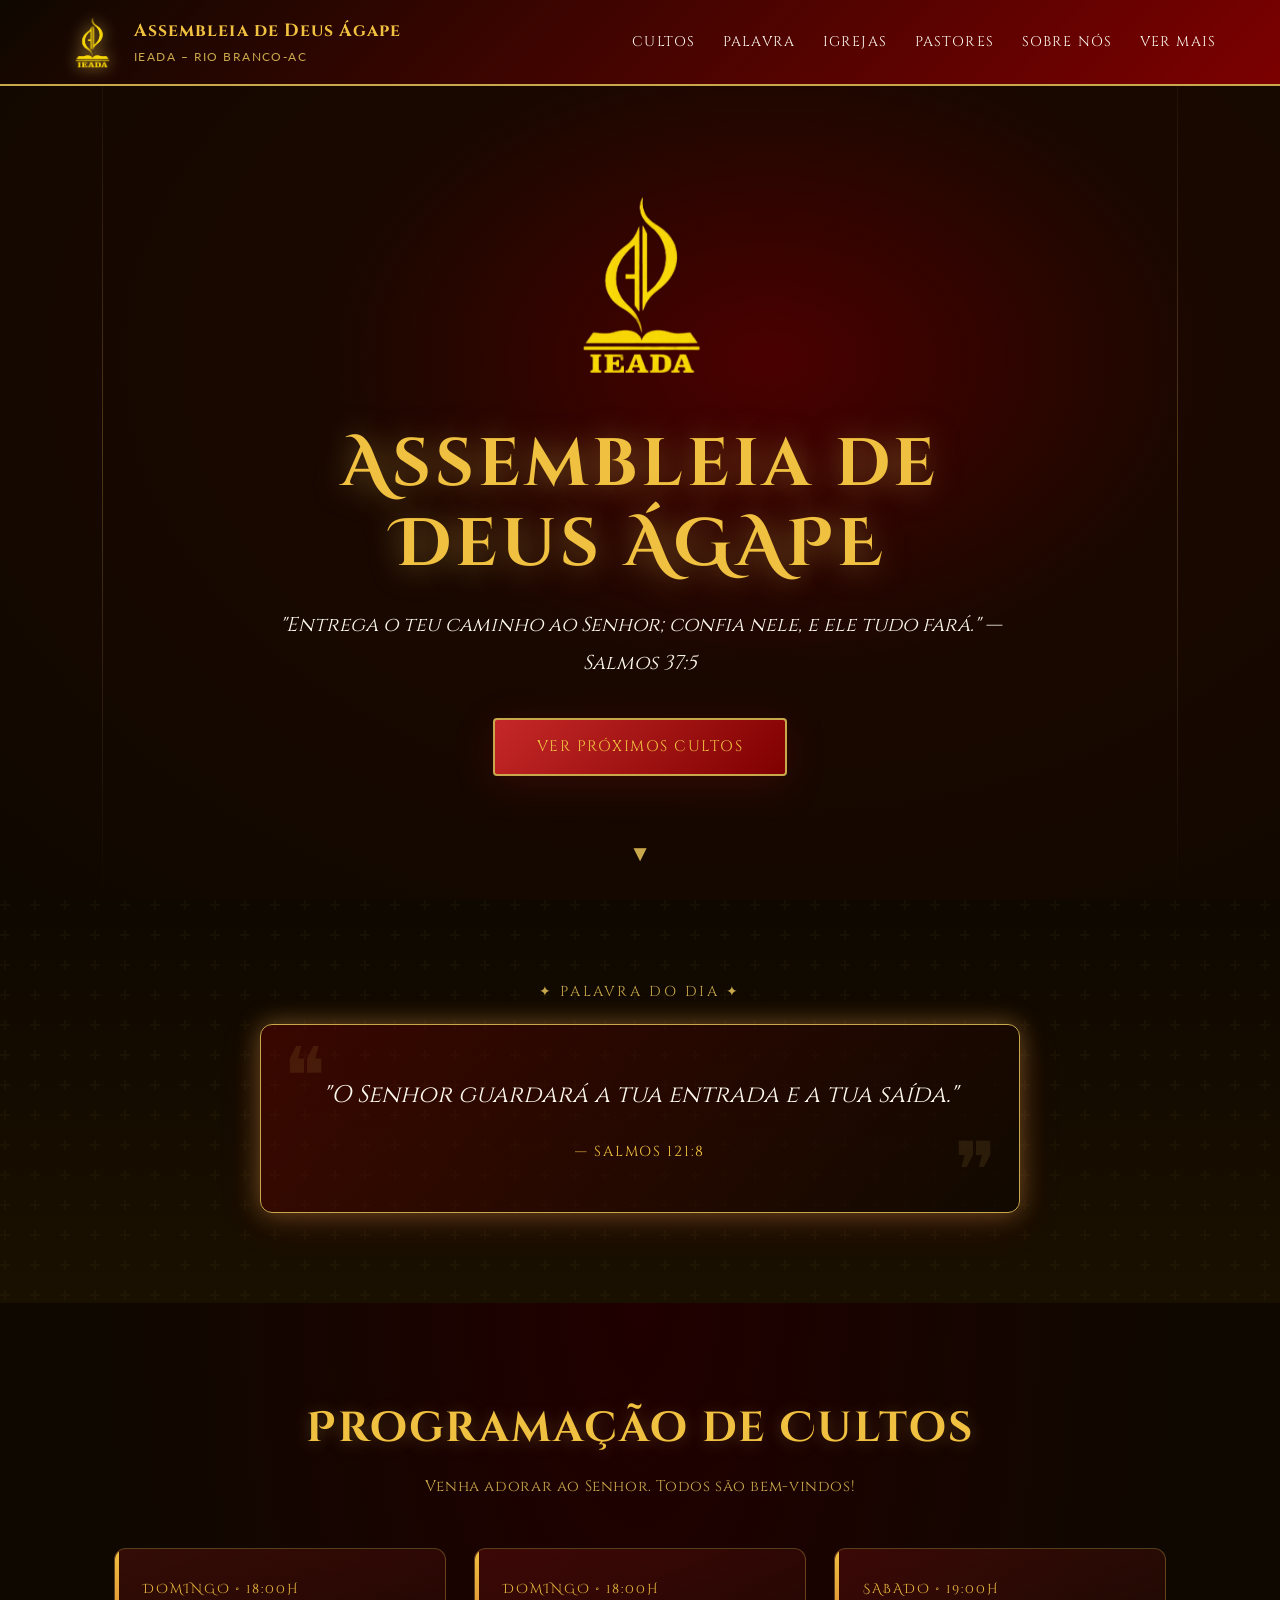
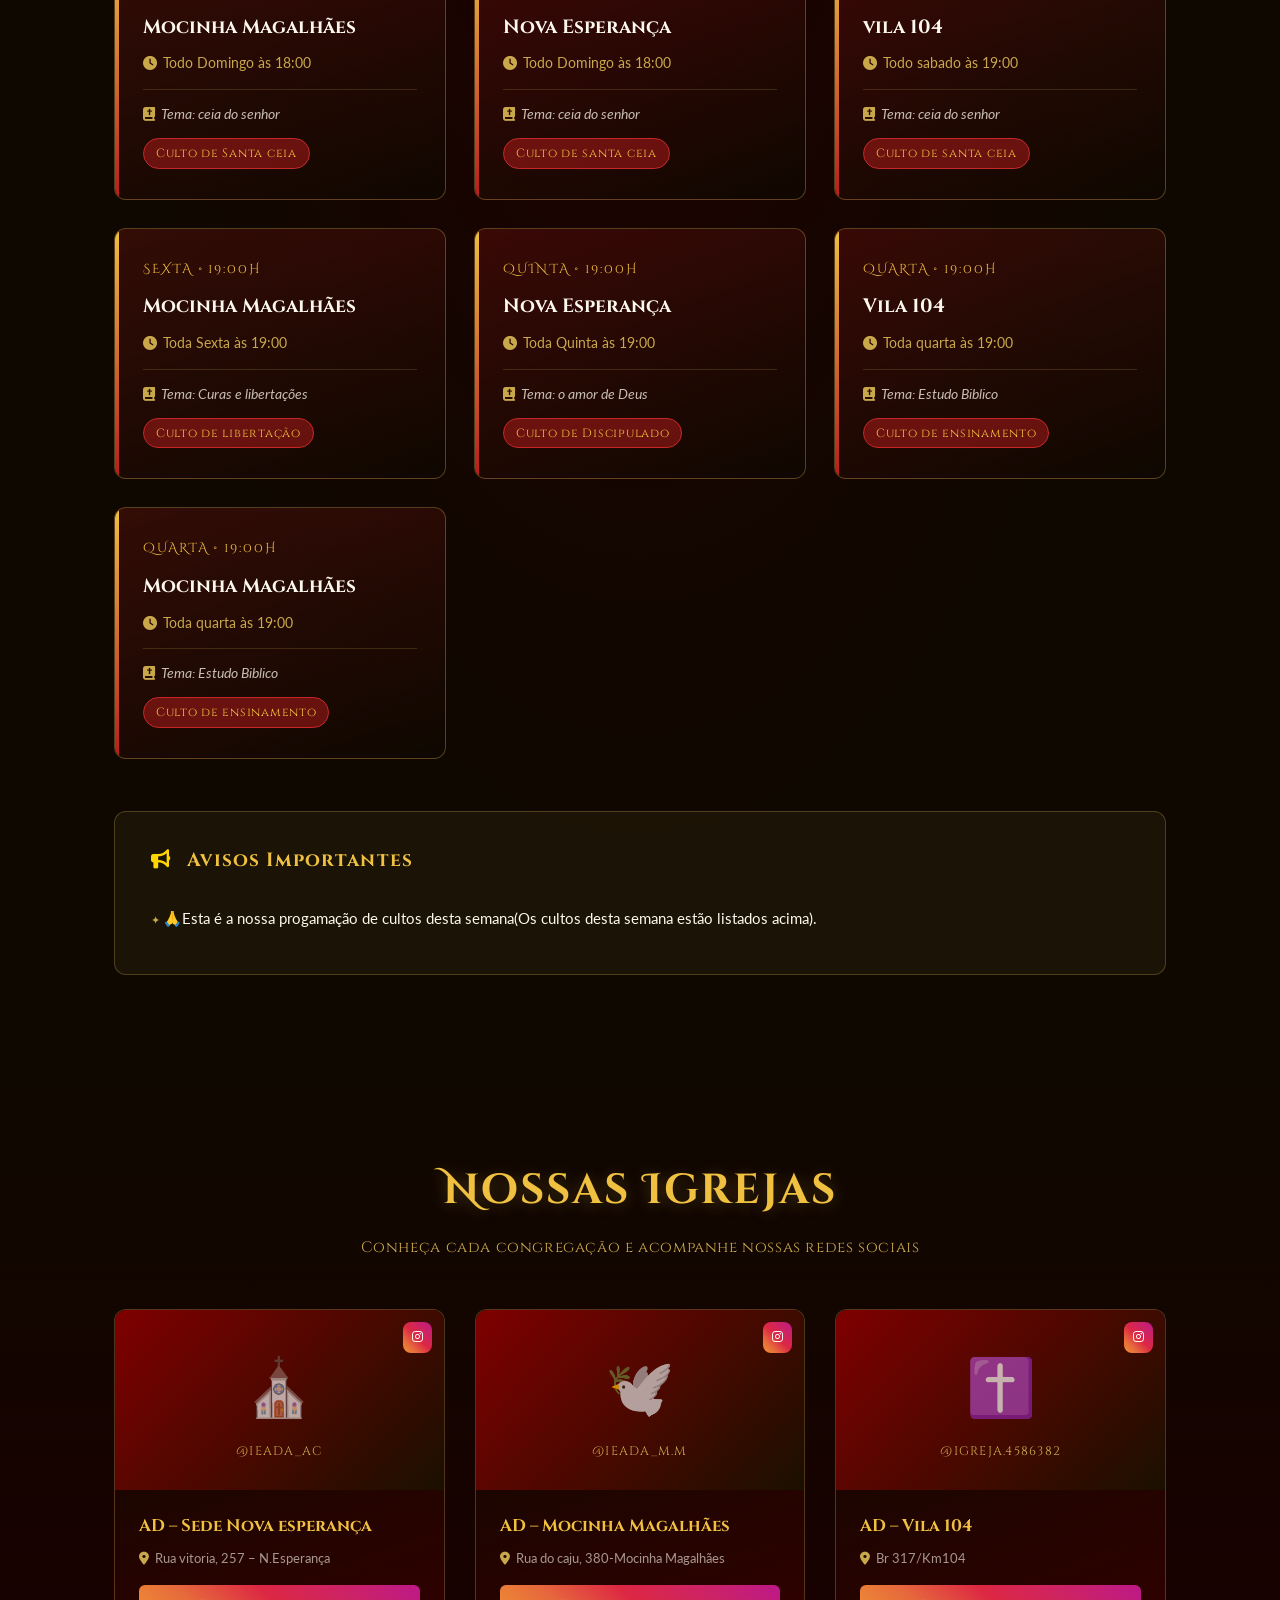
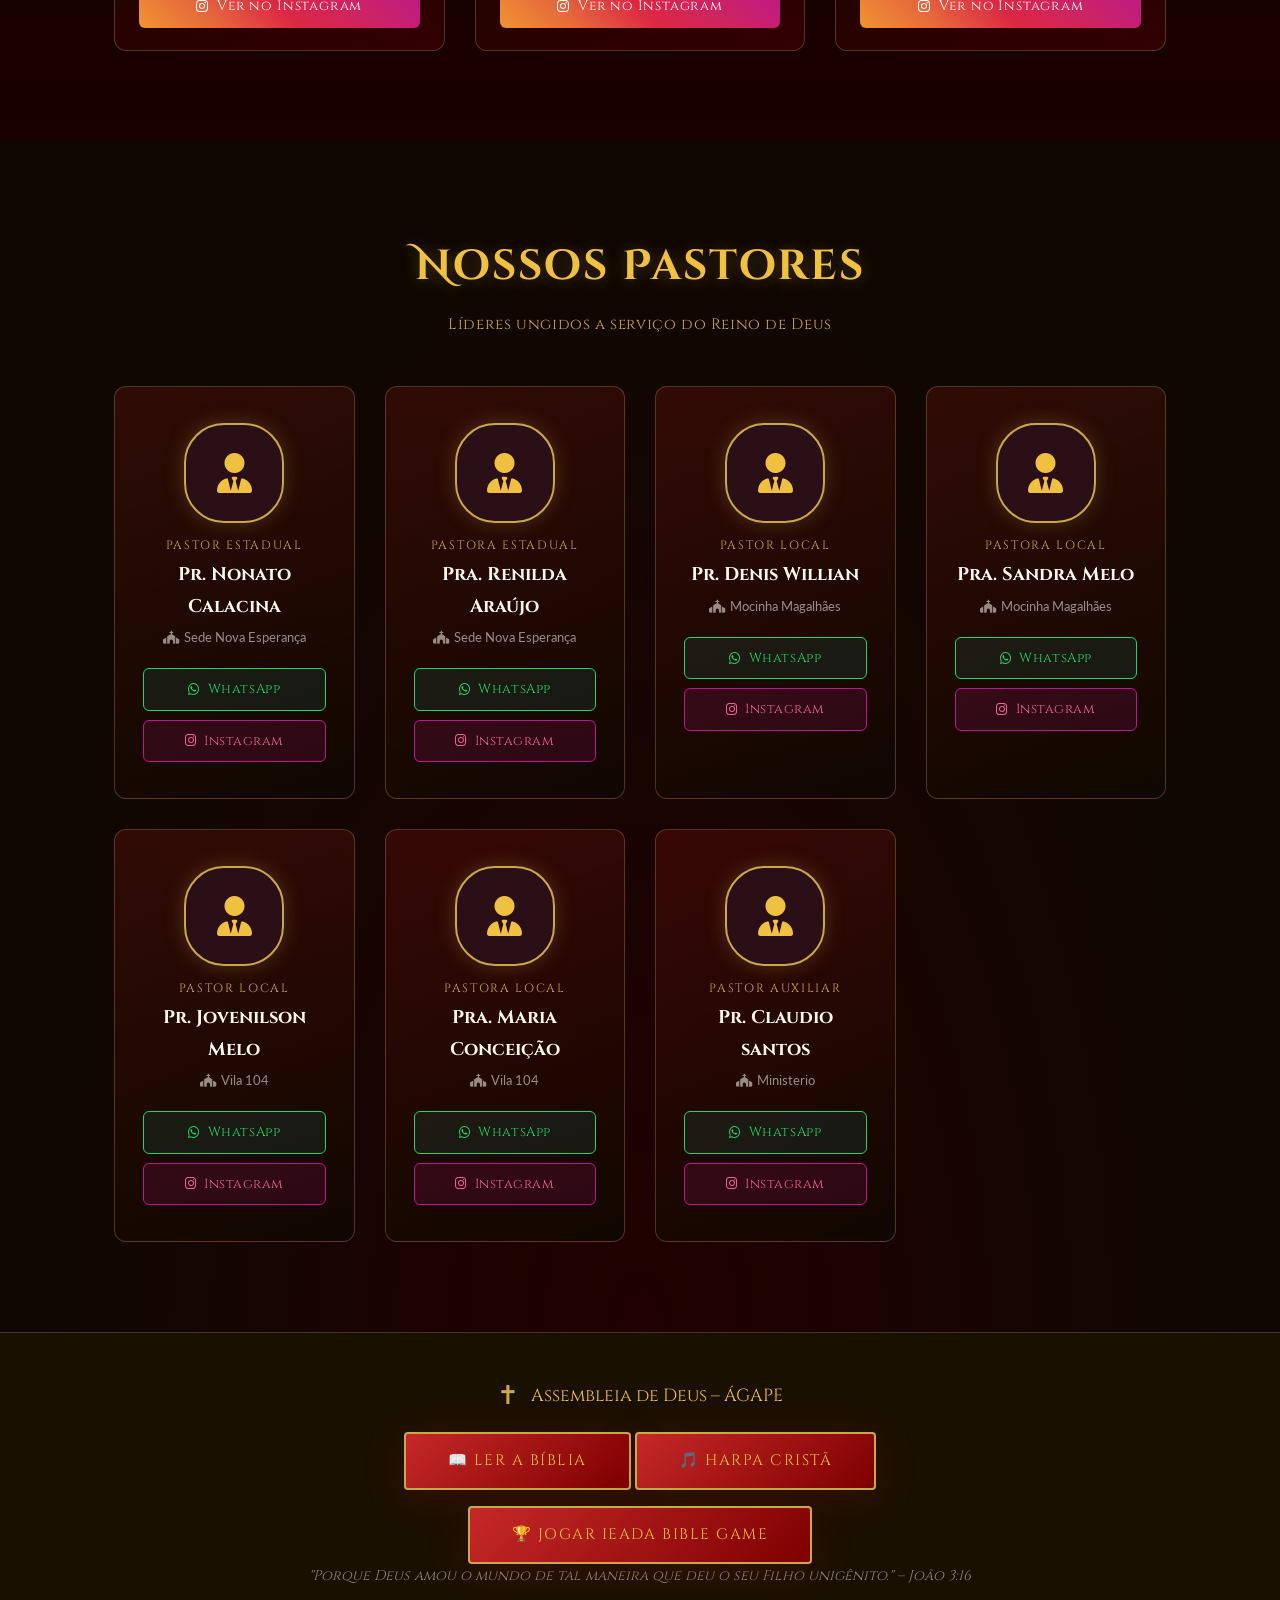
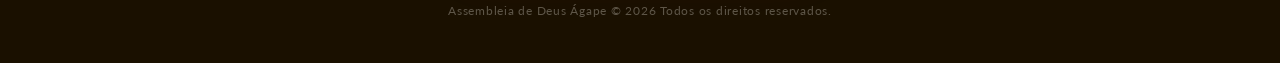
==== commit d682c1a7: "Update index.html" ====
--- a/index.html
+++ b/index.html
@@ -4,7 +4,7 @@
   <meta name="google-site-verification" content="4gYVvzk3Rh9hnnFFj51qMUuB7ukCzmJ_OZXLY2daoA4" />
   <meta charset="UTF-8" />
   <meta name="viewport" content="width=device-width, initial-scale=1.0"/>
-  <title>Assembleia de Deus ÁGAPE</title>
+  <title>IEADA - RIO BRANCO AC</title>
   <link rel="stylesheet" href="style.css" />
   <link href="https://fonts.googleapis.com/css2?family=Cinzel+Decorative:wght@700;900&family=Cinzel:wght@400;600;700&family=Lato:wght@300;400;700&display=swap" rel="stylesheet"/>
   <link rel="stylesheet" href="https://cdnjs.cloudflare.com/ajax/libs/font-awesome/6.5.0/css/all.min.css"/>
@@ -100,6 +100,7 @@
         <span>Assembleia de Deus – ÁGAPE</span>
       </div>
 <a href="biblia.html" class="btn-hero">📖 Ler a Bíblia</a>
+ <a href="harpa.html" class="btn-hero"> 🎵 Harpa Cristã </a>
    <a href="quiz.html" class="btn-hero" style="margin-top:16px">
   🏆 Jogar IEADA Bible Game
 </a>
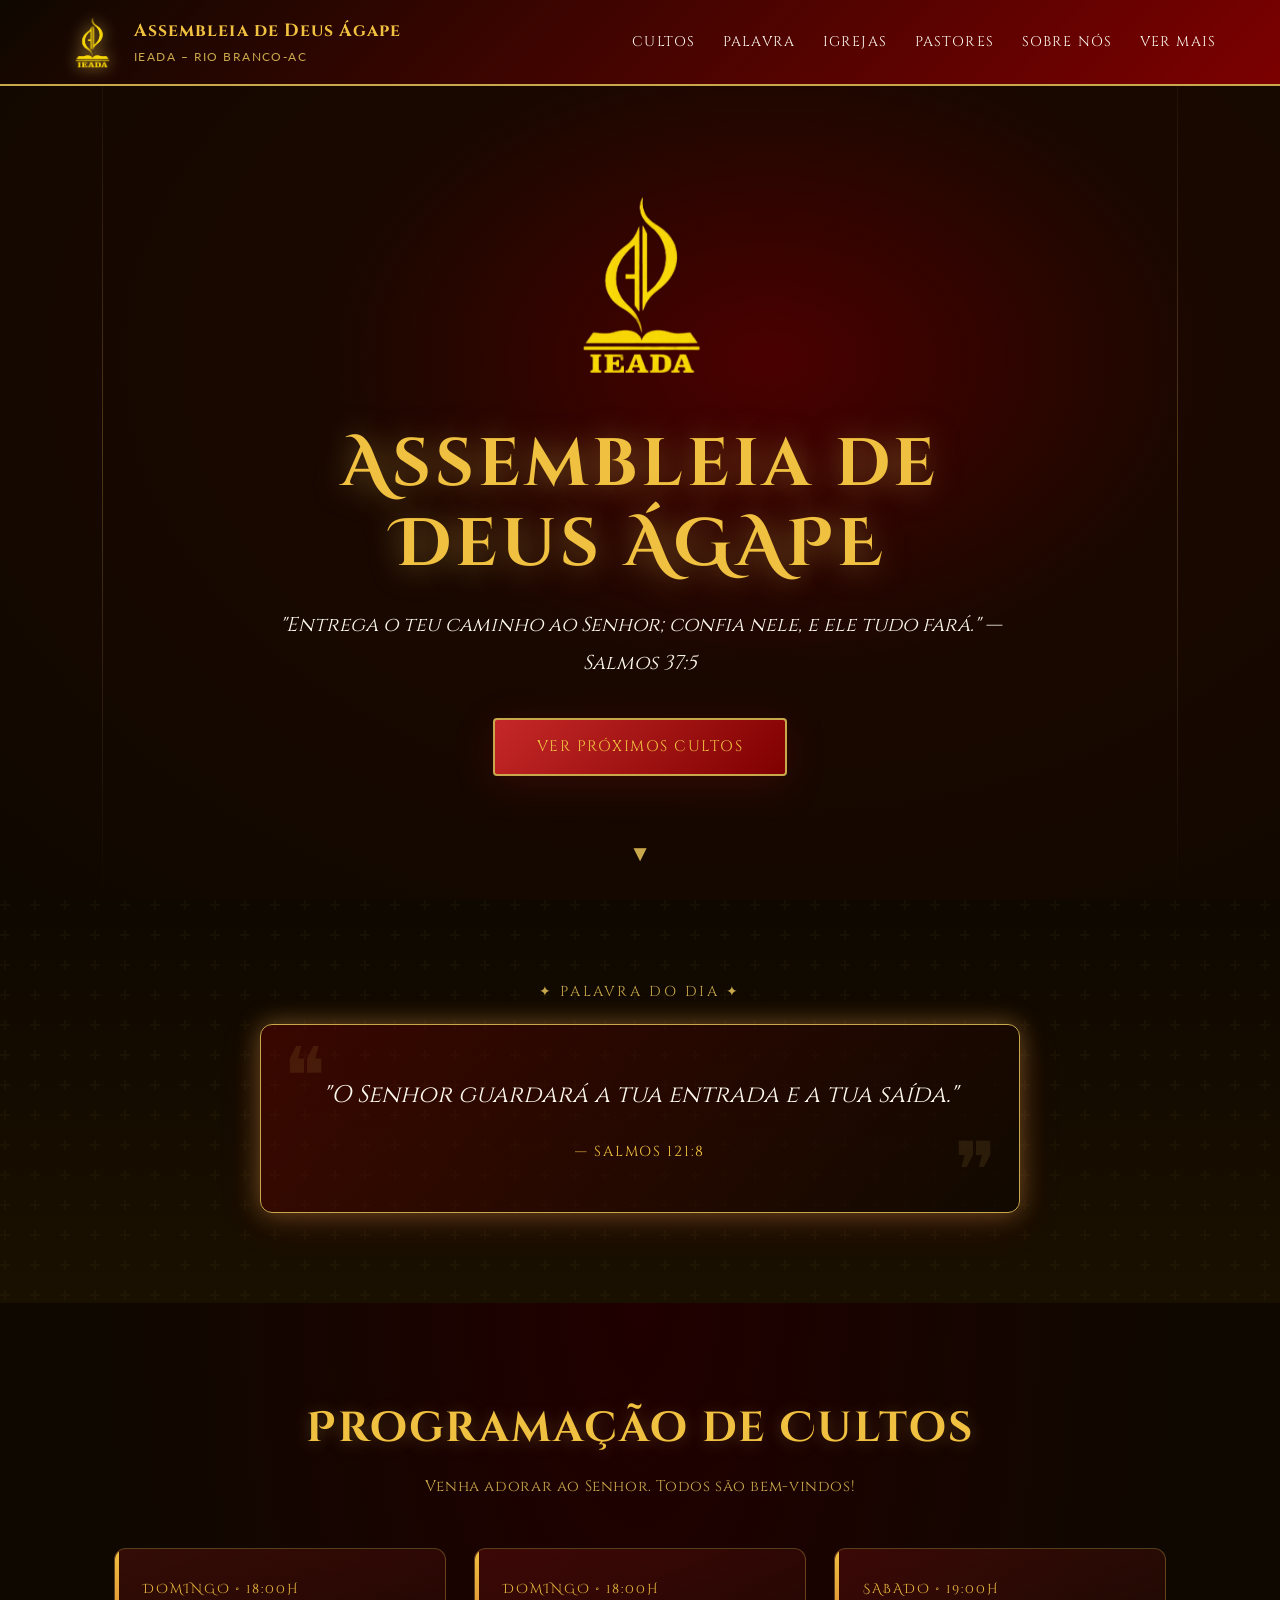
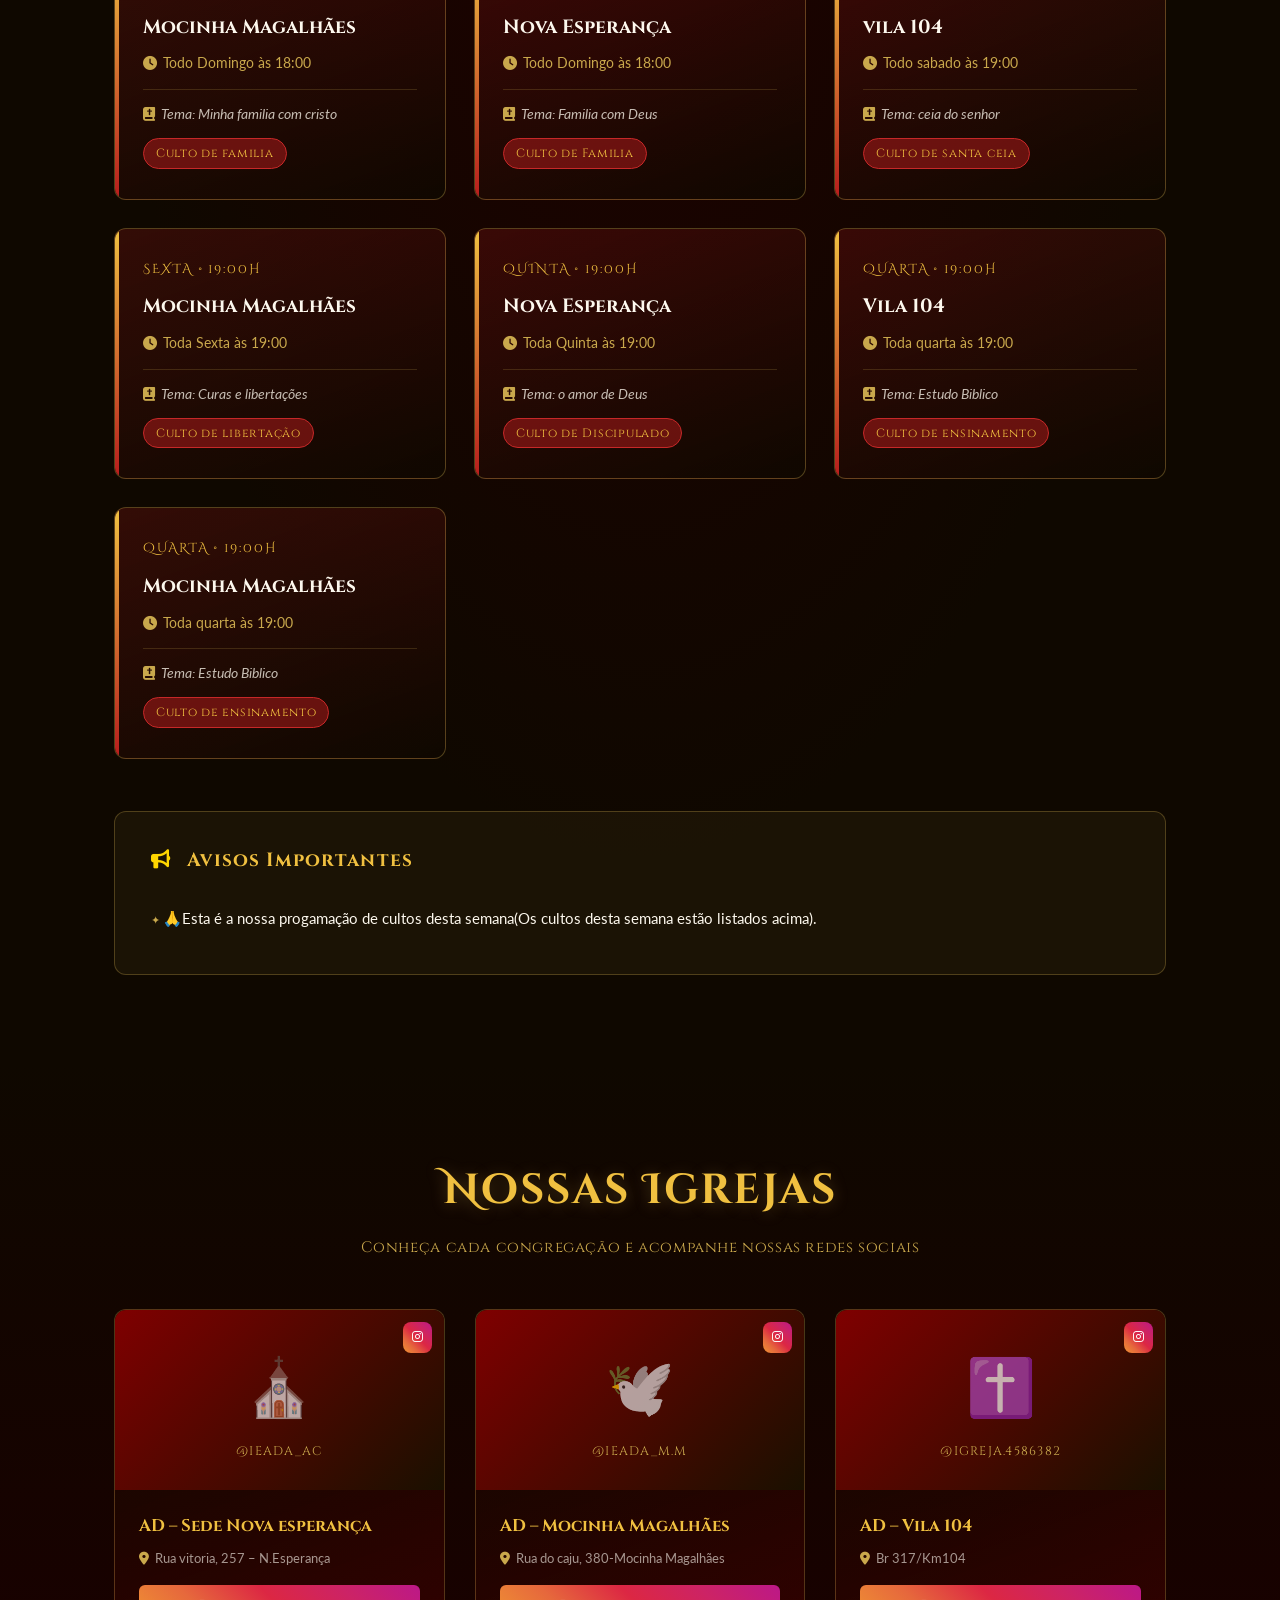
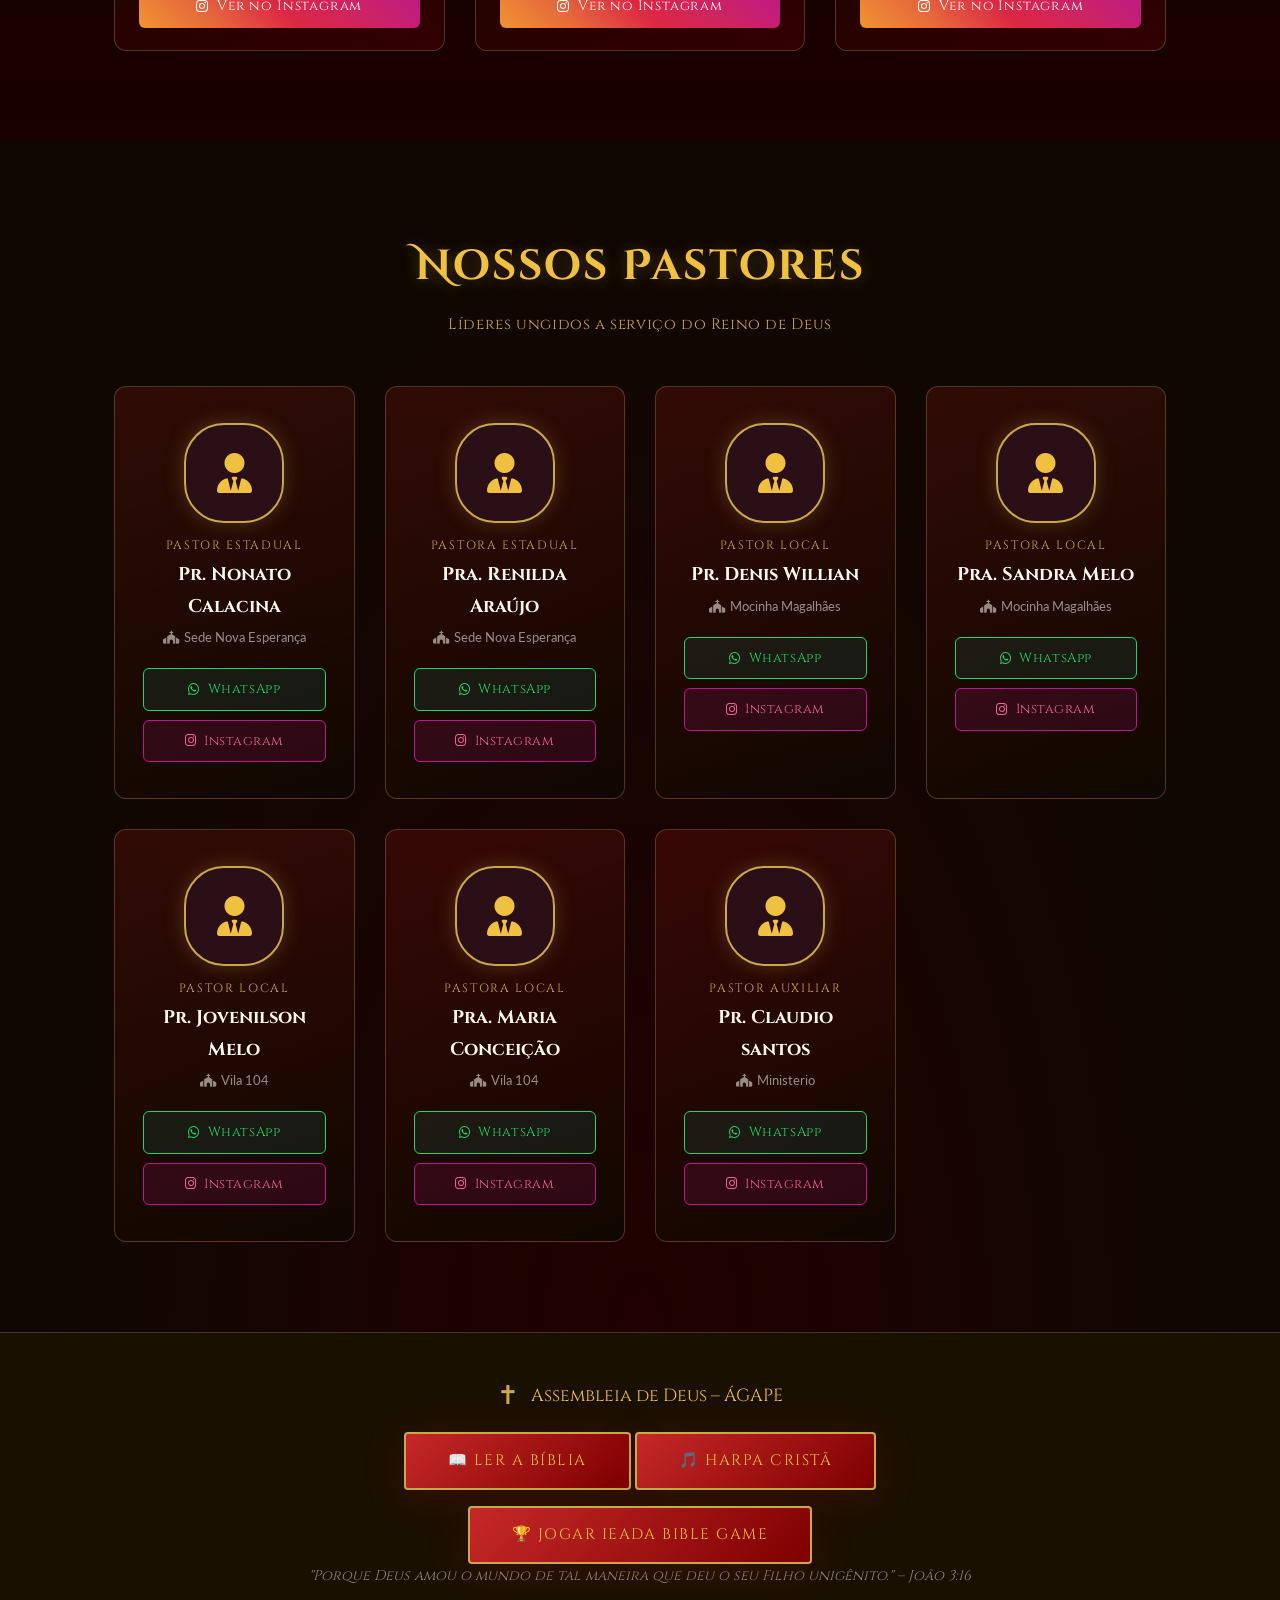
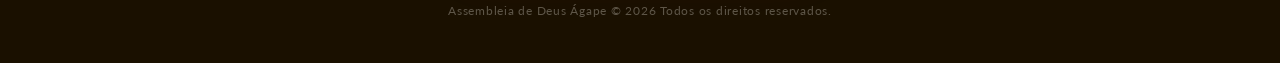
==== commit c59799e9: "Update index.html" ====
--- a/index.html
+++ b/index.html
@@ -5,6 +5,22 @@
   <meta charset="UTF-8" />
   <meta name="viewport" content="width=device-width, initial-scale=1.0"/>
   <title>IEADA - RIO BRANCO AC</title>
+  <title>Assembleia de Deus Ágape </title
+
+<meta name="description" content="Site Oficial da Assembleia de Deus Ágape - Rio Branco. Cultos, programação, palavra do dia, igrejas e contato.">
+
+<meta property="og:title" content="Assembleia de Deus Ágape - IEADA">
+<meta property="og:description" content="Venha adorar conosco. Confira cultos, programação e informações da igreja.">
+<meta property="og:image" content="https://ieadaagaperiobrancooficial.github.io/Site-da-igreja-oficial/logo.png">
+<meta property="og:url" content="https://ieadaagaperiobrancooficial.github.io/Site-da-igreja-oficial/">
+<meta property="og:type" content="website">
+
+<meta name="twitter:card" content="summary_large_image">
+<meta name="twitter:title" content="Assembleia de Deus Ágape - IEADA">
+<meta name="twitter:description" content="Site Oficial da Assembleia de Deus Ágape.">
+<meta name="twitter:image" content="https://ieadaagaperiobrancooficial.github.io/Site-da-igreja-oficial/logo.png">
+
+<link rel="icon" type="image/png" href="logo.png">
   <link rel="stylesheet" href="style.css" />
   <link href="https://fonts.googleapis.com/css2?family=Cinzel+Decorative:wght@700;900&family=Cinzel:wght@400;600;700&family=Lato:wght@300;400;700&display=swap" rel="stylesheet"/>
   <link rel="stylesheet" href="https://cdnjs.cloudflare.com/ajax/libs/font-awesome/6.5.0/css/all.min.css"/>
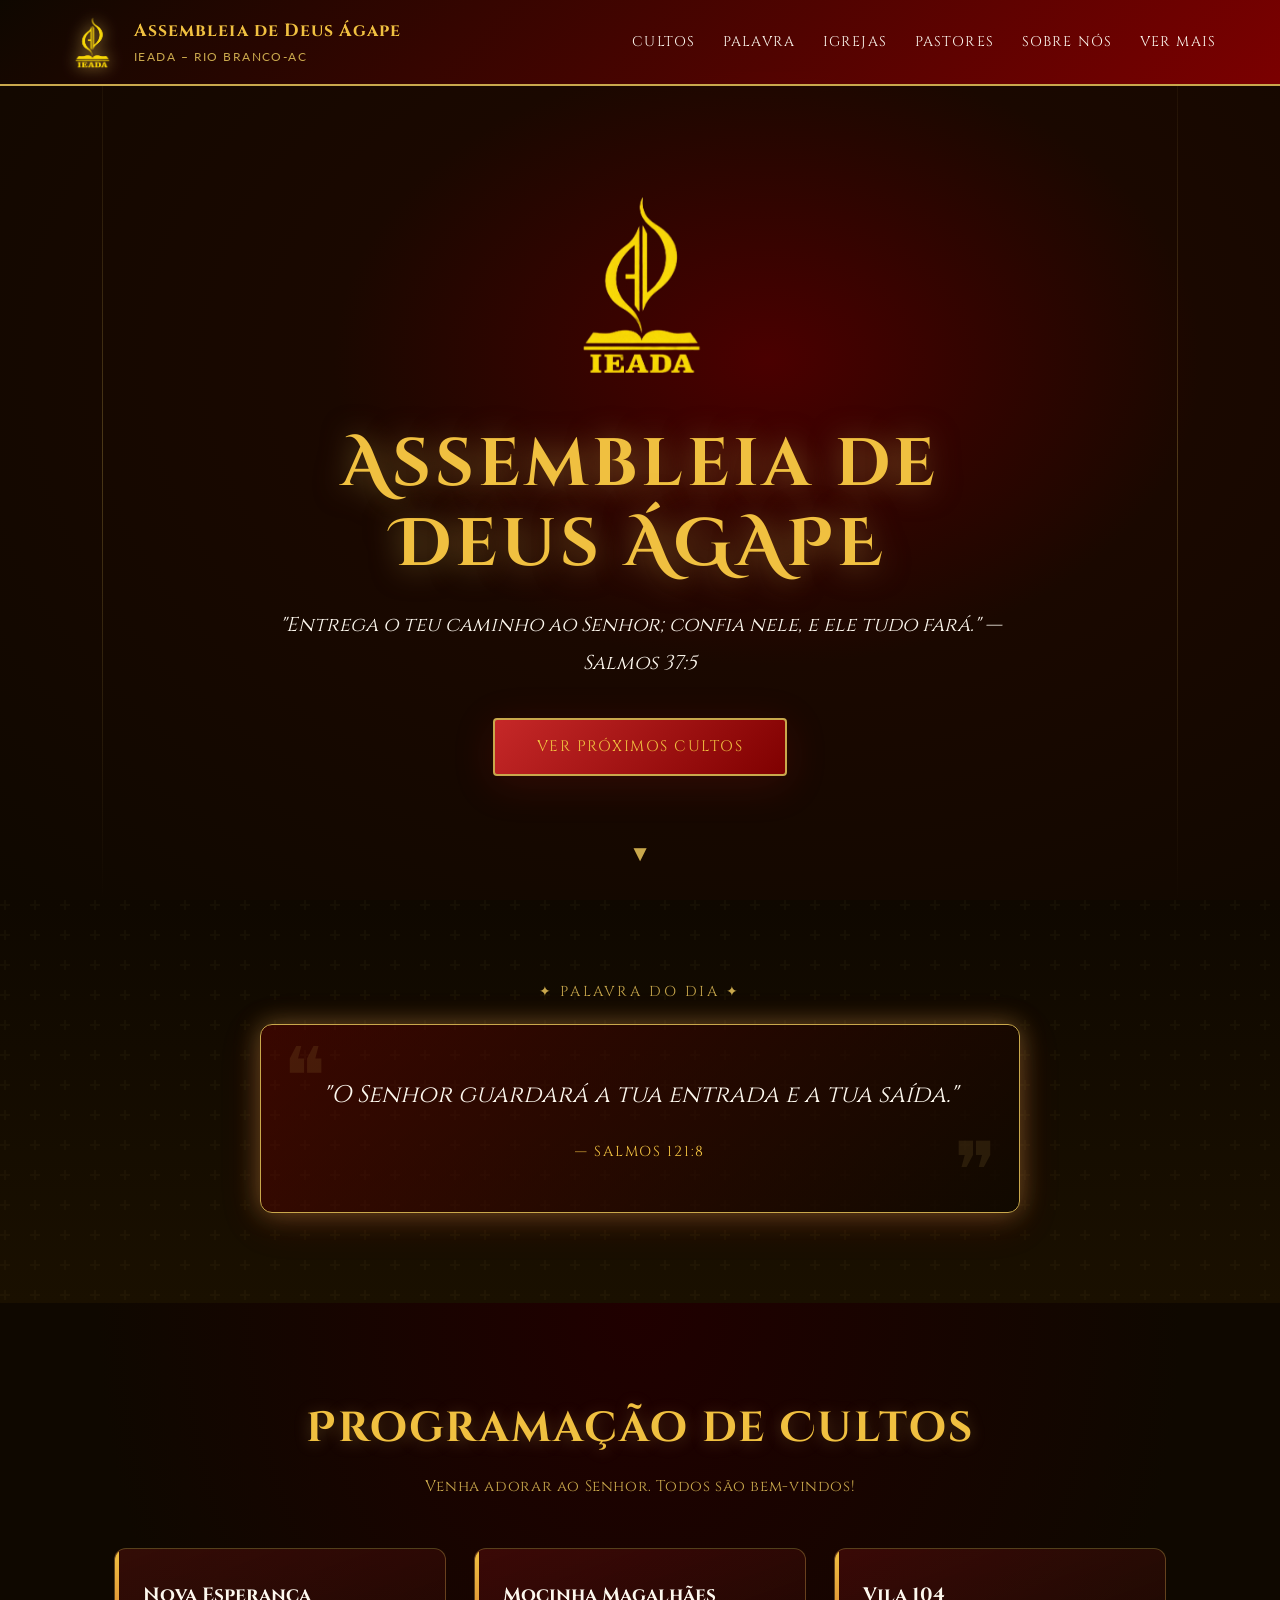
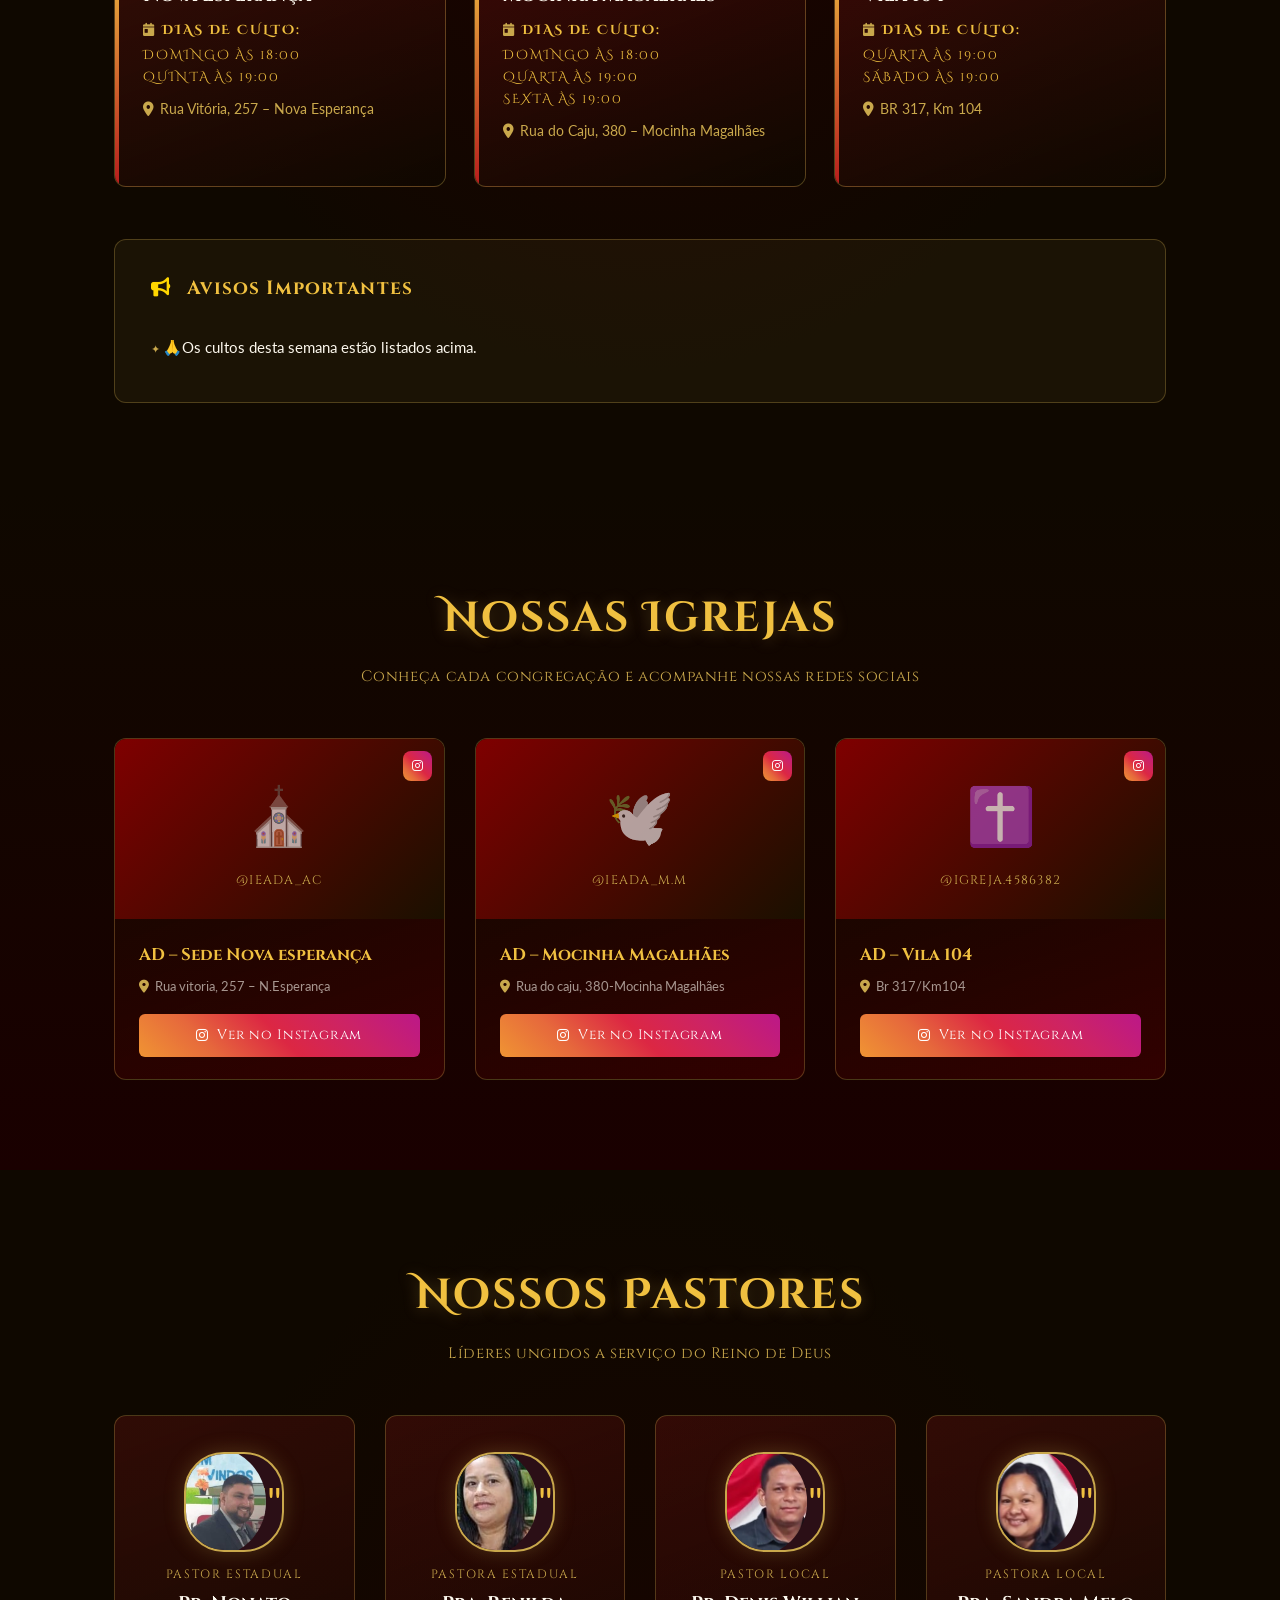
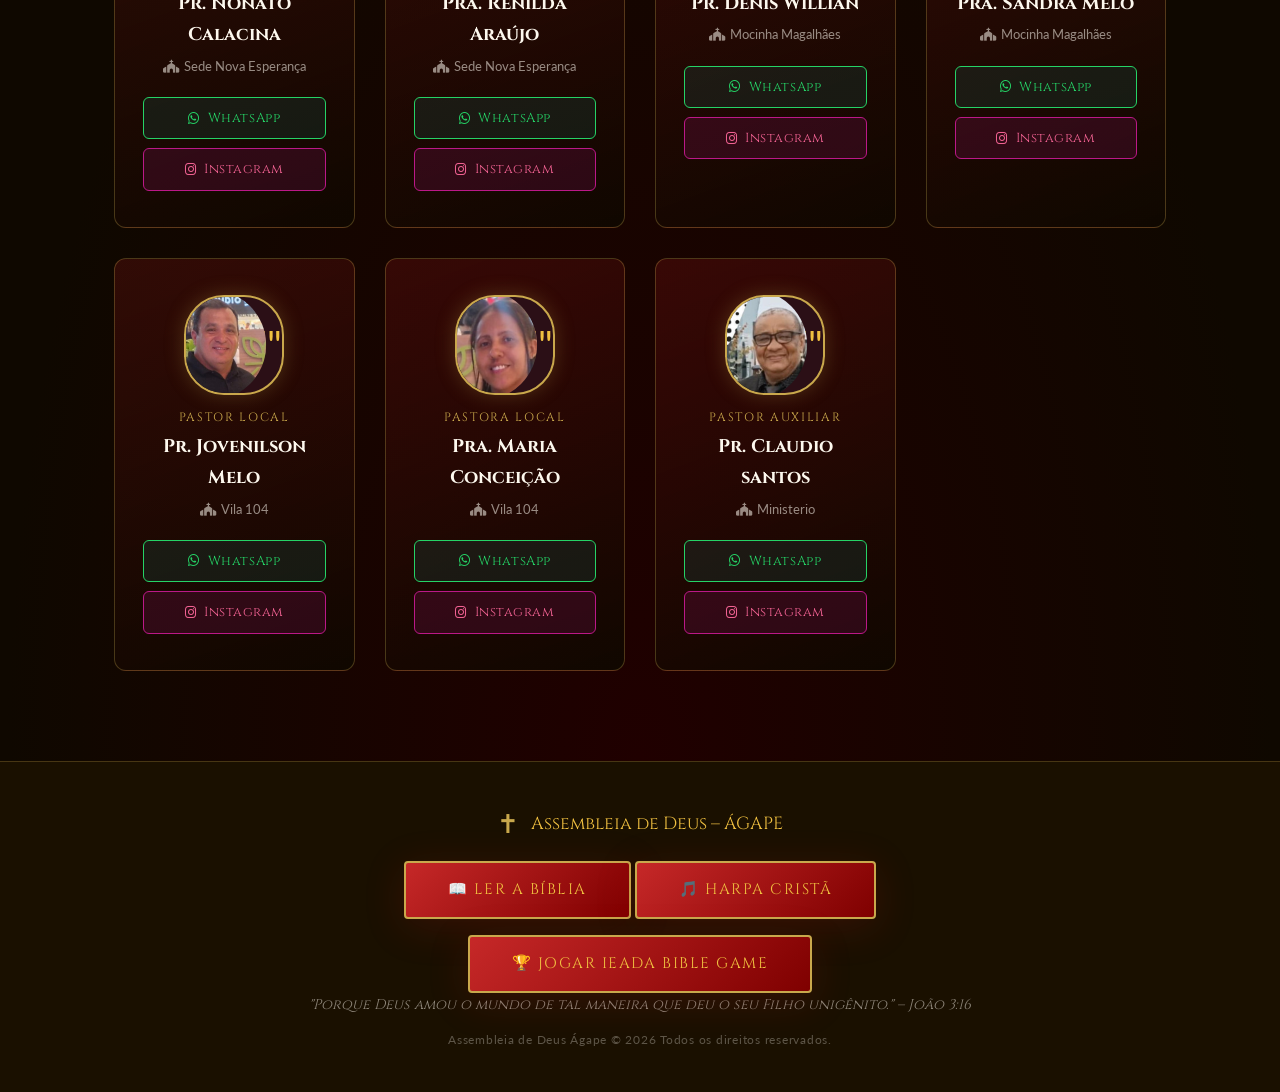
==== commit ab05ed04: "Update index.html" ====
--- a/index.html
+++ b/index.html
@@ -4,11 +4,9 @@
   <meta name="google-site-verification" content="4gYVvzk3Rh9hnnFFj51qMUuB7ukCzmJ_OZXLY2daoA4" />
   <meta charset="UTF-8" />
   <meta name="viewport" content="width=device-width, initial-scale=1.0"/>
-  <title>IEADA - RIO BRANCO AC</title>
-  <title>Assembleia de Deus Ágape </title
-
-<meta name="description" content="Site Oficial da Assembleia de Deus Ágape - Rio Branco. Cultos, programação, palavra do dia, igrejas e contato.">
-
+  <title>IEADA - Rio Branco AC | Assembleia de Deus Ágape</title>
+<link rel="icon" type="image/png" href="img/favicon.png">
+<meta name="description" content="IEADA - Rio Branco AC | Assembleia de Deus Ágape. Programação de cultos, eventos e informações da igreja.">
 <meta property="og:title" content="Assembleia de Deus Ágape - IEADA">
 <meta property="og:description" content="Venha adorar conosco. Confira cultos, programação e informações da igreja.">
 <meta property="og:image" content="https://ieadaagaperiobrancooficial.github.io/Site-da-igreja-oficial/logo.png">
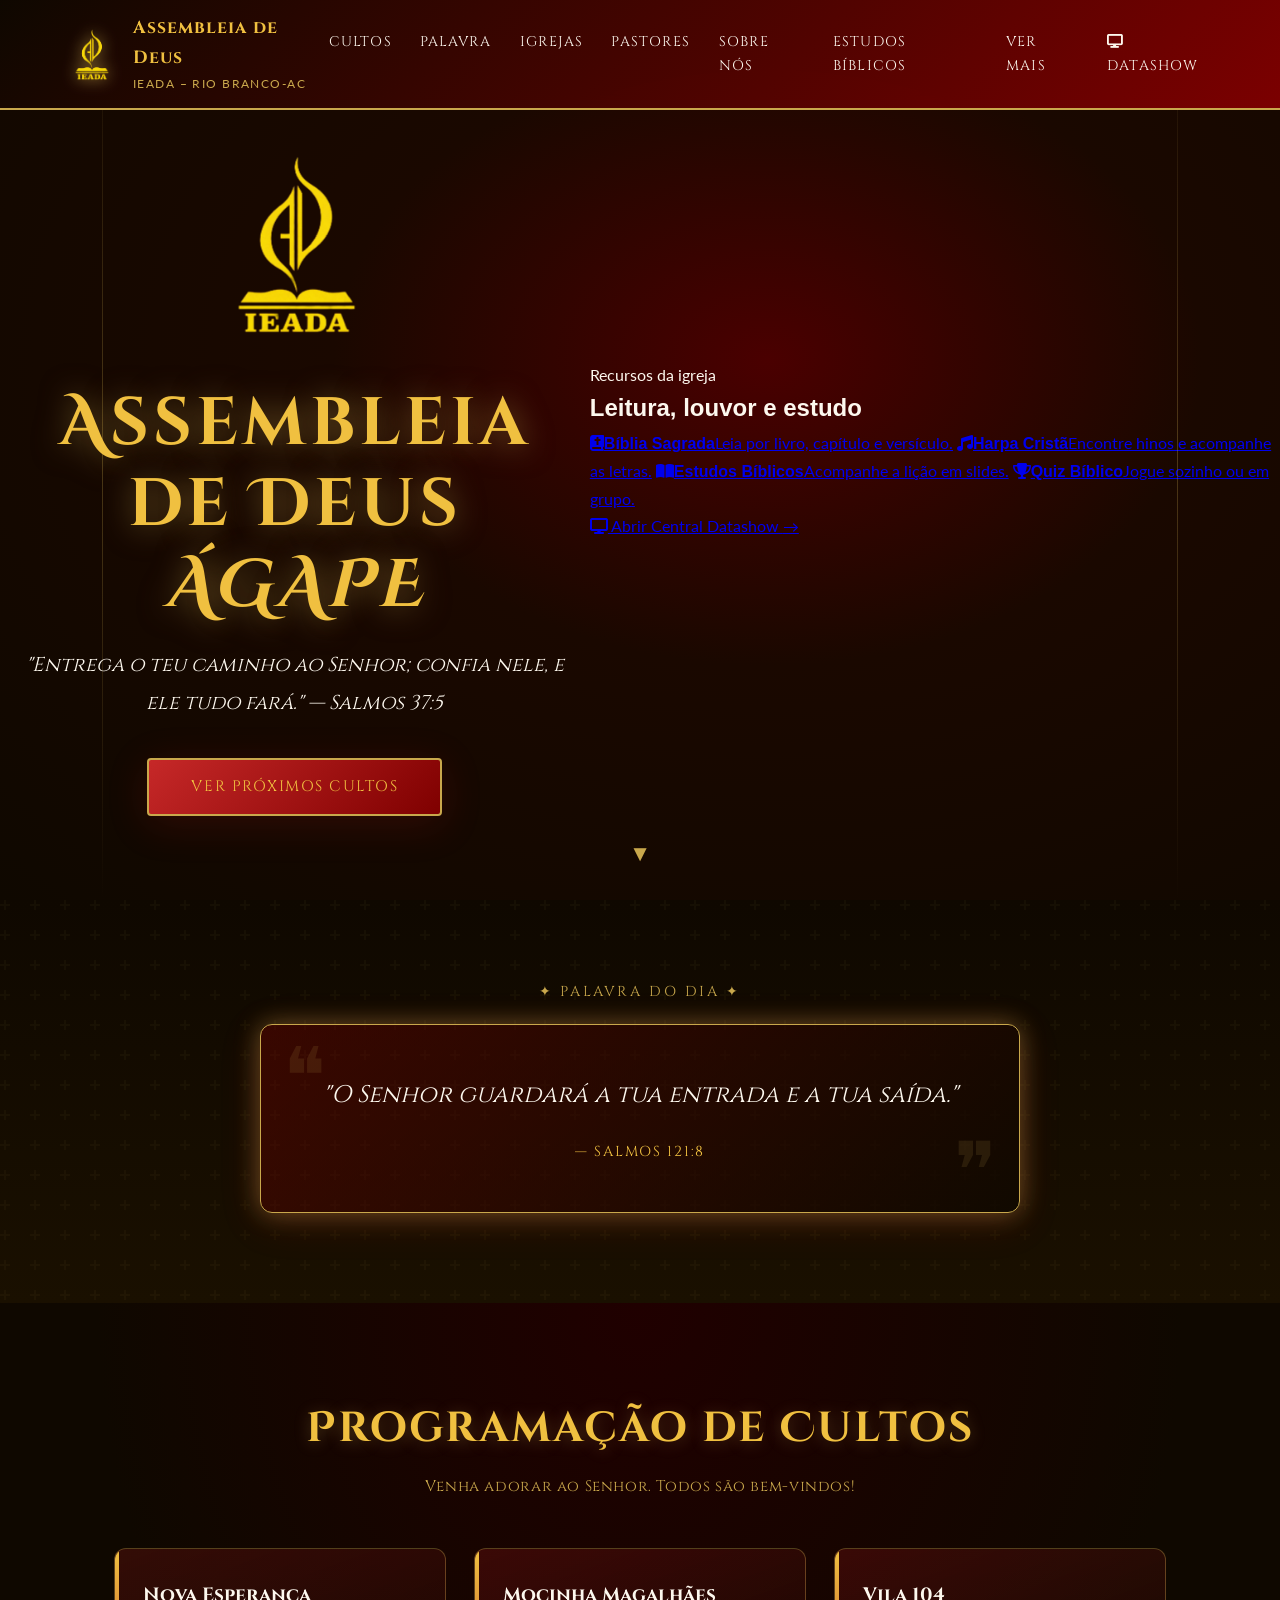
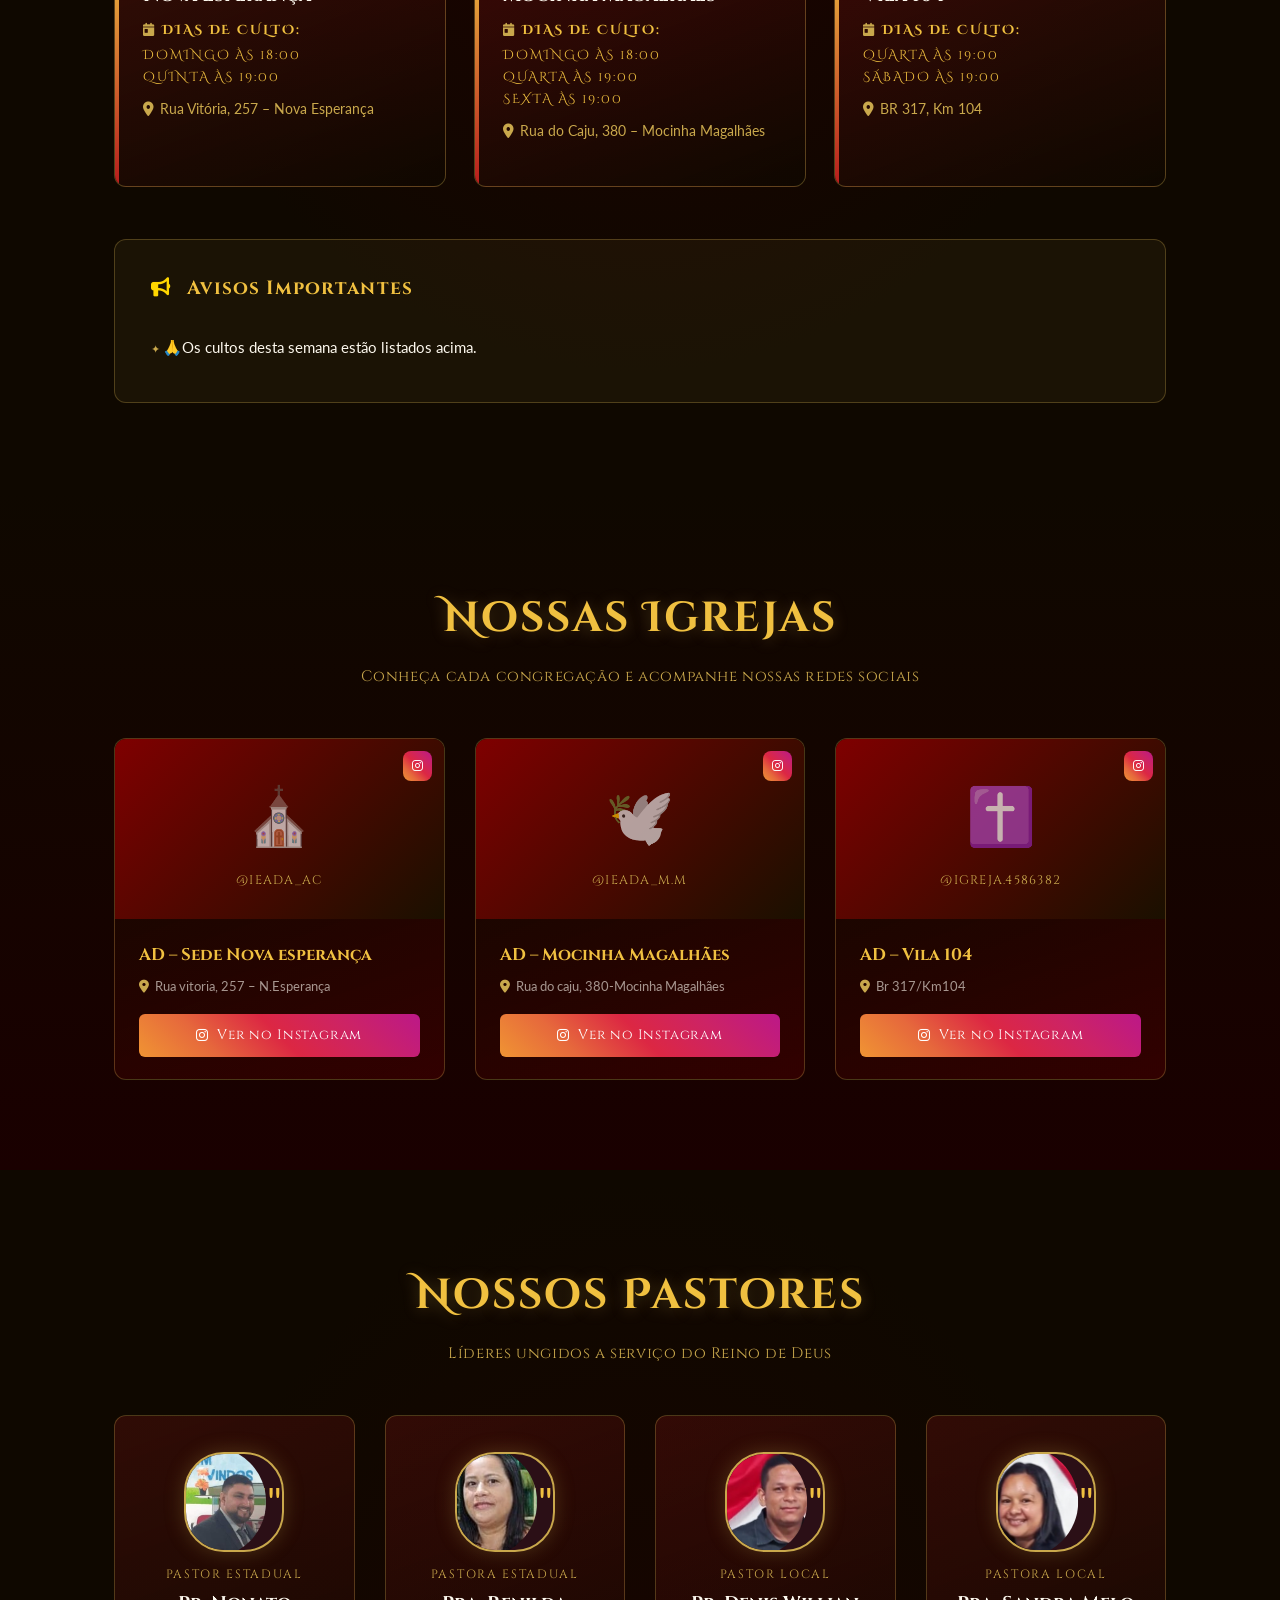
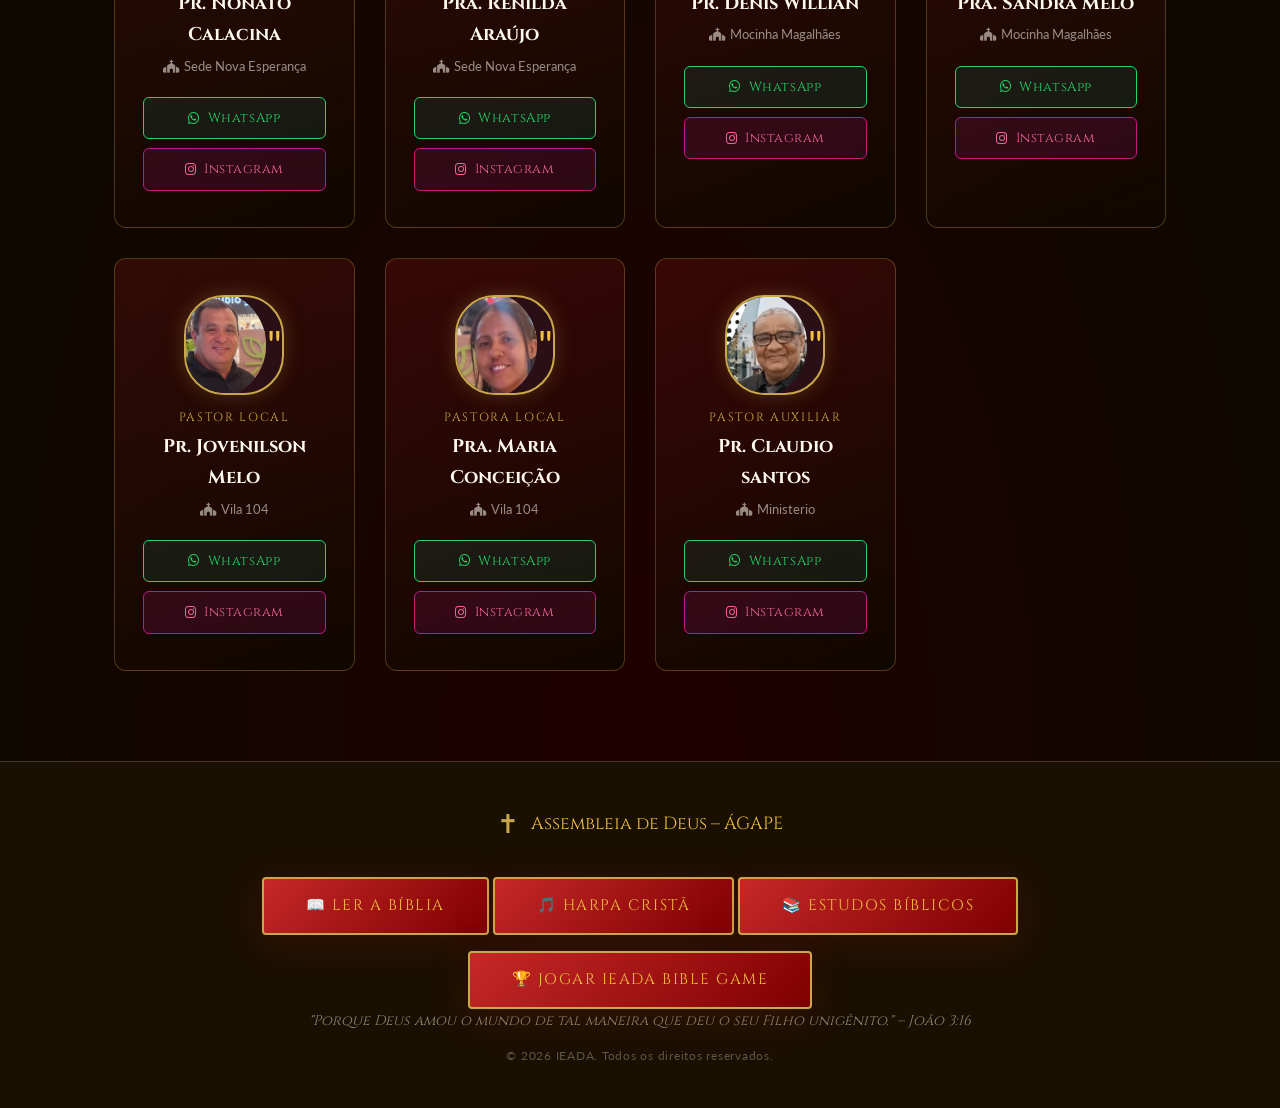
==== commit 3d22a11e: "Add files via upload" ====
--- a/index.html
+++ b/index.html
@@ -1,12 +1,13 @@
 <!DOCTYPE html>
 <html lang="pt-BR">
 <head>
-  <meta name="google-site-verification" content="4gYVvzk3Rh9hnnFFj51qMUuB7ukCzmJ_OZXLY2daoA4" />
   <meta charset="UTF-8" />
   <meta name="viewport" content="width=device-width, initial-scale=1.0"/>
-  <title>IEADA - Rio Branco AC | Assembleia de Deus Ágape</title>
-<link rel="icon" type="image/png" href="img/favicon.png">
-<meta name="description" content="IEADA - Rio Branco AC | Assembleia de Deus Ágape. Programação de cultos, eventos e informações da igreja.">
+  <title>IEADA – RIO BRANCO AC</title>
+  <title>Assembleia de Deus – IEADA</title>
+
+<meta name="description" content="Site Oficial da Assembleia de Deus Ágape - Rio Branco. Cultos, programação, palavra do dia, igrejas e contato.">
+
 <meta property="og:title" content="Assembleia de Deus Ágape - IEADA">
 <meta property="og:description" content="Venha adorar conosco. Confira cultos, programação e informações da igreja.">
 <meta property="og:image" content="https://ieadaagaperiobrancooficial.github.io/Site-da-igreja-oficial/logo.png">
@@ -22,8 +23,13 @@
   <link rel="stylesheet" href="style.css" />
   <link href="https://fonts.googleapis.com/css2?family=Cinzel+Decorative:wght@700;900&family=Cinzel:wght@400;600;700&family=Lato:wght@300;400;700&display=swap" rel="stylesheet"/>
   <link rel="stylesheet" href="https://cdnjs.cloudflare.com/ajax/libs/font-awesome/6.5.0/css/all.min.css"/>
+  <link rel="stylesheet" href="desktop.css">
+  <link rel="manifest" href="manifest.webmanifest">
+  <link rel="apple-touch-icon" sizes="180x180" href="icons/app-apple-180.png">
+  <meta name="apple-mobile-web-app-title" content="IEADA Ágape">
+  <meta name="theme-color" content="#190d0a">
 </head>
-<body>
+<body class="site-home">
 
   <!-- HEADER -->
   <header id="header">
@@ -31,7 +37,7 @@
       <div class="logo-area">
         <img src="logo.png" alt="Logo IEADA" class="logo-img" id="logoImg" />
         <div class="logo-text">
-          <span class="logo-title">Assembleia de Deus Ágape</span>
+          <span class="logo-title">Assembleia de Deus</span>
           <span class="logo-sub">IEADA – Rio Branco-ac</span>
         </div>
       </div>
@@ -41,29 +47,59 @@
         <a href="#igrejas">Igrejas</a>
         <a href="#pastores">Pastores</a>
         <a href="sobre.html">Sobre Nós</a>
+        <a href="estudos.html">Estudos Bíblicos</a>
         <a href="#footer">Ver mais</a>
+        <a class="desktop-nav-link" href="apresentacao.html"><i class="fa-solid fa-display" aria-hidden="true"></i> Datashow</a>
       </nav>
-      <button class="menu-toggle" id="menuToggle"><i class="fas fa-bars"></i></button>
+      <button class="menu-toggle" id="menuToggle" type="button" aria-label="Menu" aria-controls="mobileNav" aria-expanded="false"><i class="fas fa-bars" aria-hidden="true"></i></button>
     </div>
     <nav class="mobile-nav" id="mobileNav">
       <a href="#cultos">Cultos</a>
       <a href="#palavra">Palavra</a>
       <a href="#igrejas">Igrejas</a>
       <a href="#pastores">Pastores</a>
-      <a href="sobre.html">Sobre Nós</a>
       <a href="#footer">Ver mais</a>
+      <a href="estudos.html">Estudos Bíblicos</a>
+
+      
+    <a href="apresentacao.html">Central Datashow</a>
     </nav>
+   
+
   </header>
 
   <!-- HERO -->
   <section class="hero">
     <div class="hero-particles" id="particles"></div>
     <div class="hero-content">
-    <div class="hero-cross"><img src="logo.png" alt=""></div>
-      <h1 class="hero-title">Assembleia de Deus ÁGAPE</h1>
+      <div class="hero-cross"><img src="logo.png" alt=""></div>
+      <h1 class="hero-title">Assembleia de Deus <i>ÁGAPE</i></h1>
       <p class="hero-verse" id="heroVerse">Carregando versículo…</p>
       <a href="#cultos" class="btn-hero">Ver Próximos Cultos</a>
+      <a href="#cultos" class="next-service" id="nextService" hidden>
+        <span class="service-icon"><i class="fa-regular fa-calendar" aria-hidden="true"></i></span>
+        <span>
+          <span class="service-label">Próximo culto</span>
+          <strong id="nextServiceTime"></strong>
+          <span id="nextServiceChurch"></span>
+        </span>
+        <span class="service-arrow" aria-hidden="true">→</span>
+      </a>
     </div>
+    <aside class="desktop-tools" aria-labelledby="desktop-tools-title">
+      <p class="tools-kicker">Recursos da igreja</p>
+      <h2 id="desktop-tools-title">Leitura, louvor e estudo</h2>
+      <nav aria-label="Ferramentas bíblicas">
+        <a href="biblia.html"><i class="fa-solid fa-book-bible" aria-hidden="true"></i><strong>Bíblia Sagrada</strong><span>Leia por livro, capítulo e versículo.</span></a>
+        <a href="harpa.html"><i class="fa-solid fa-music" aria-hidden="true"></i><strong>Harpa Cristã</strong><span>Encontre hinos e acompanhe as letras.</span></a>
+        <a href="estudos.html"><i class="fa-solid fa-book-open" aria-hidden="true"></i><strong>Estudos Bíblicos</strong><span>Acompanhe a lição em slides.</span></a>
+        <a href="quiz.html"><i class="fa-solid fa-trophy" aria-hidden="true"></i><strong>Quiz Bíblico</strong><span>Jogue sozinho ou em grupo.</span></a>
+      </nav>
+      <div class="tools-actions">
+        <a class="tools-project" href="apresentacao.html"><i class="fa-solid fa-display" aria-hidden="true"></i> Abrir Central Datashow <span aria-hidden="true">→</span></a>
+        <button class="install-app" id="installApp" type="button" hidden><i class="fa-solid fa-mobile-screen-button" aria-hidden="true"></i> Instalar app</button>
+      </div>
+    </aside>
     <div class="hero-scroll">▼</div>
   </section>
 
@@ -86,6 +122,7 @@
         <ul id="avisosList"></ul>
       </div>
     </div>
+    
   </section>
 
   <!-- IGREJAS / INSTAGRAM -->
@@ -113,16 +150,25 @@
         <span class="footer-cross">✝</span>
         <span>Assembleia de Deus – ÁGAPE</span>
       </div>
-<a href="biblia.html" class="btn-hero">📖 Ler a Bíblia</a>
- <a href="harpa.html" class="btn-hero"> 🎵 Harpa Cristã </a>
+      <a href="biblia.html" class="btn-hero">📖 Ler a Bíblia</a>
+      <a href="harpa.html" class="btn-hero"> 🎵 Harpa Cristã </a>
+      <a href="estudos.html" class="btn-hero" style="margin-top:16px">📚 Estudos Bíblicos</a>
    <a href="quiz.html" class="btn-hero" style="margin-top:16px">
   🏆 Jogar IEADA Bible Game
 </a>
       <p class="footer-verse">"Porque Deus amou o mundo de tal maneira que deu o seu Filho unigênito." – João 3:16</p>
-      <p class="footer-copy">Assembleia de Deus Ágape © 2026 Todos os direitos reservados.</p>
+      <p class="footer-copy">© 2026 IEADA. Todos os direitos reservados.</p>
     </div>
   </footer>
 
   <script src="app.js"></script>
+  <dialog class="install-help" id="installHelp" aria-labelledby="installTitle">
+    <h2 id="installTitle">Instalar IEADA Ágape</h2>
+    <p><strong>Android</strong><br>No Chrome, abra o menu de três pontos e toque em <b>Instalar e criar atalho</b> ou <b>Adicionar à tela inicial</b>.</p>
+    <p><strong>iPhone</strong><br>No Safari, toque em <b>Compartilhar</b> e <b>Adicionar à Tela de Início</b>. Ative <b>Abrir como App da Web</b> se a opção aparecer e toque em <b>Adicionar</b>.</p>
+    <p><strong>Computador</strong><br>No Chrome ou Edge, procure a opção de instalar o site no menu do navegador.</p>
+    <form method="dialog"><button class="install-app" type="submit">Fechar</button></form>
+  </dialog>
+  <script src="instalar.js" defer></script>
 </body>
 </html>
